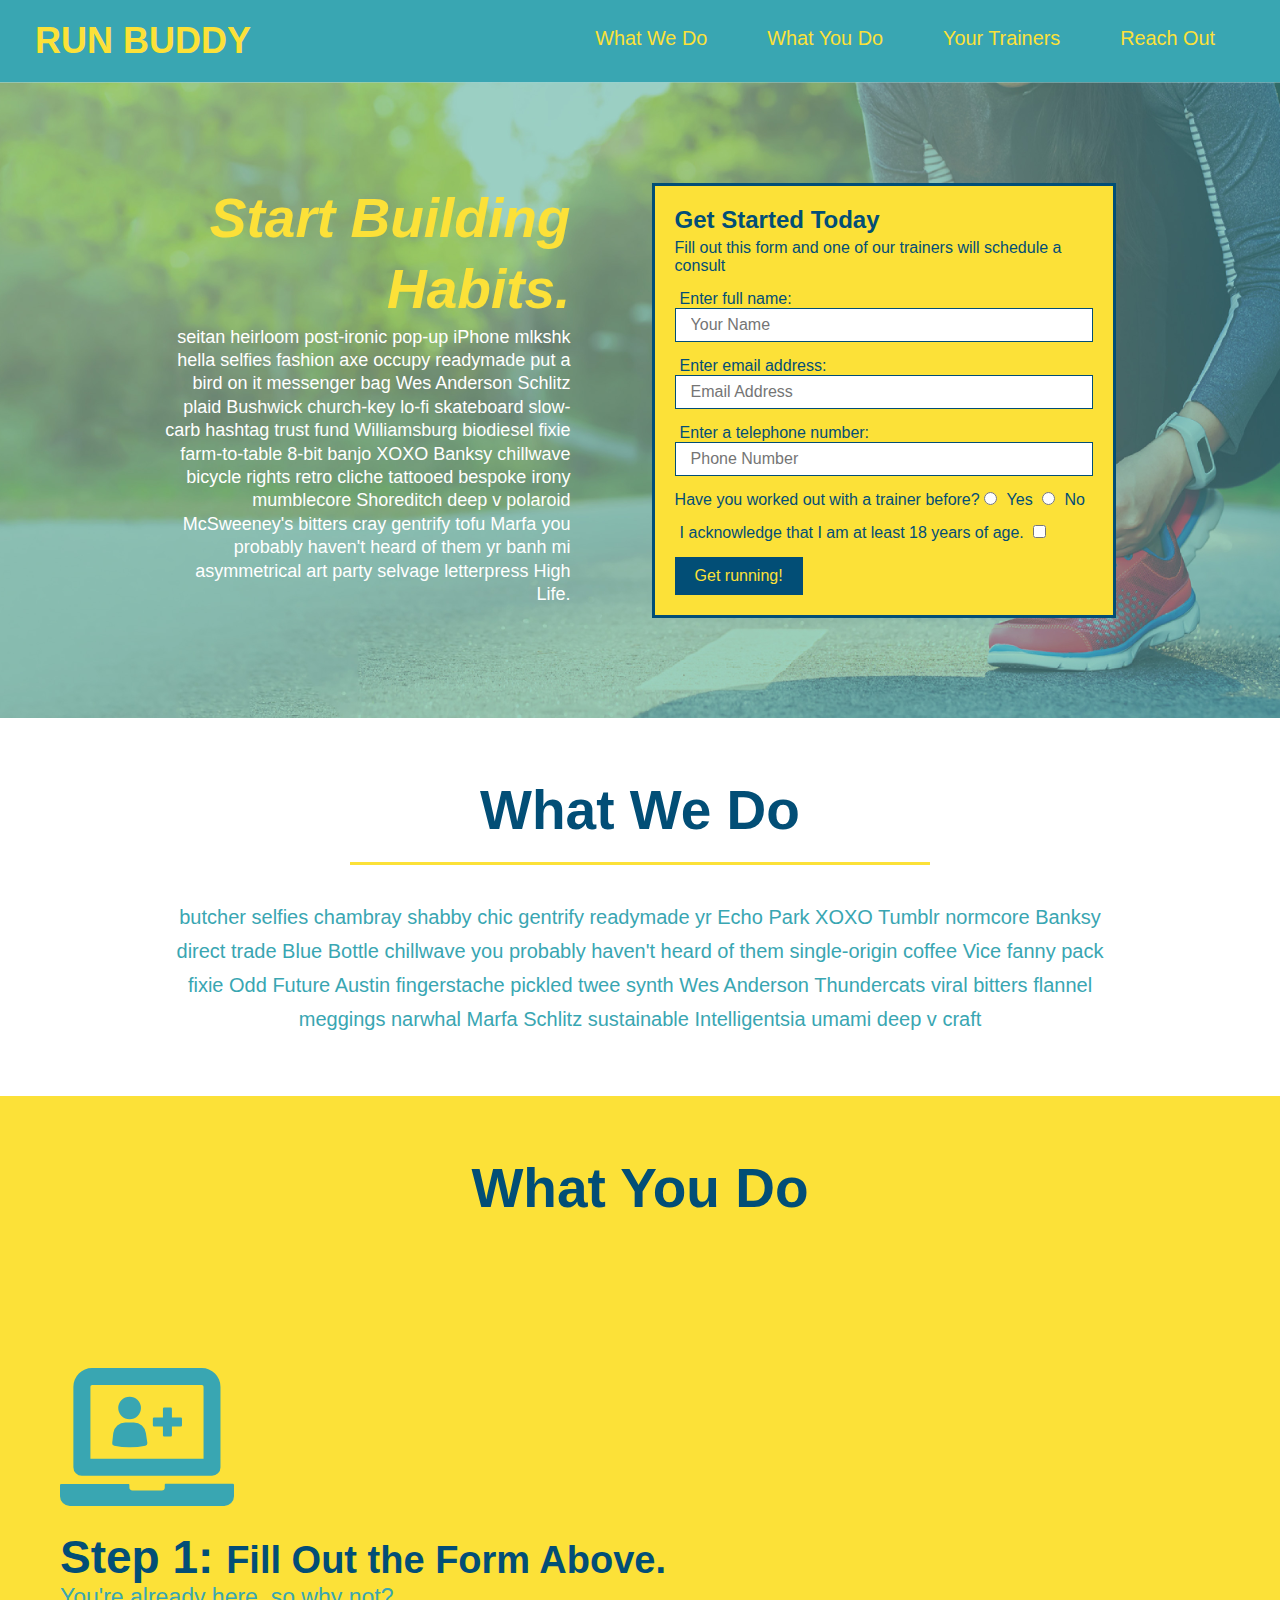
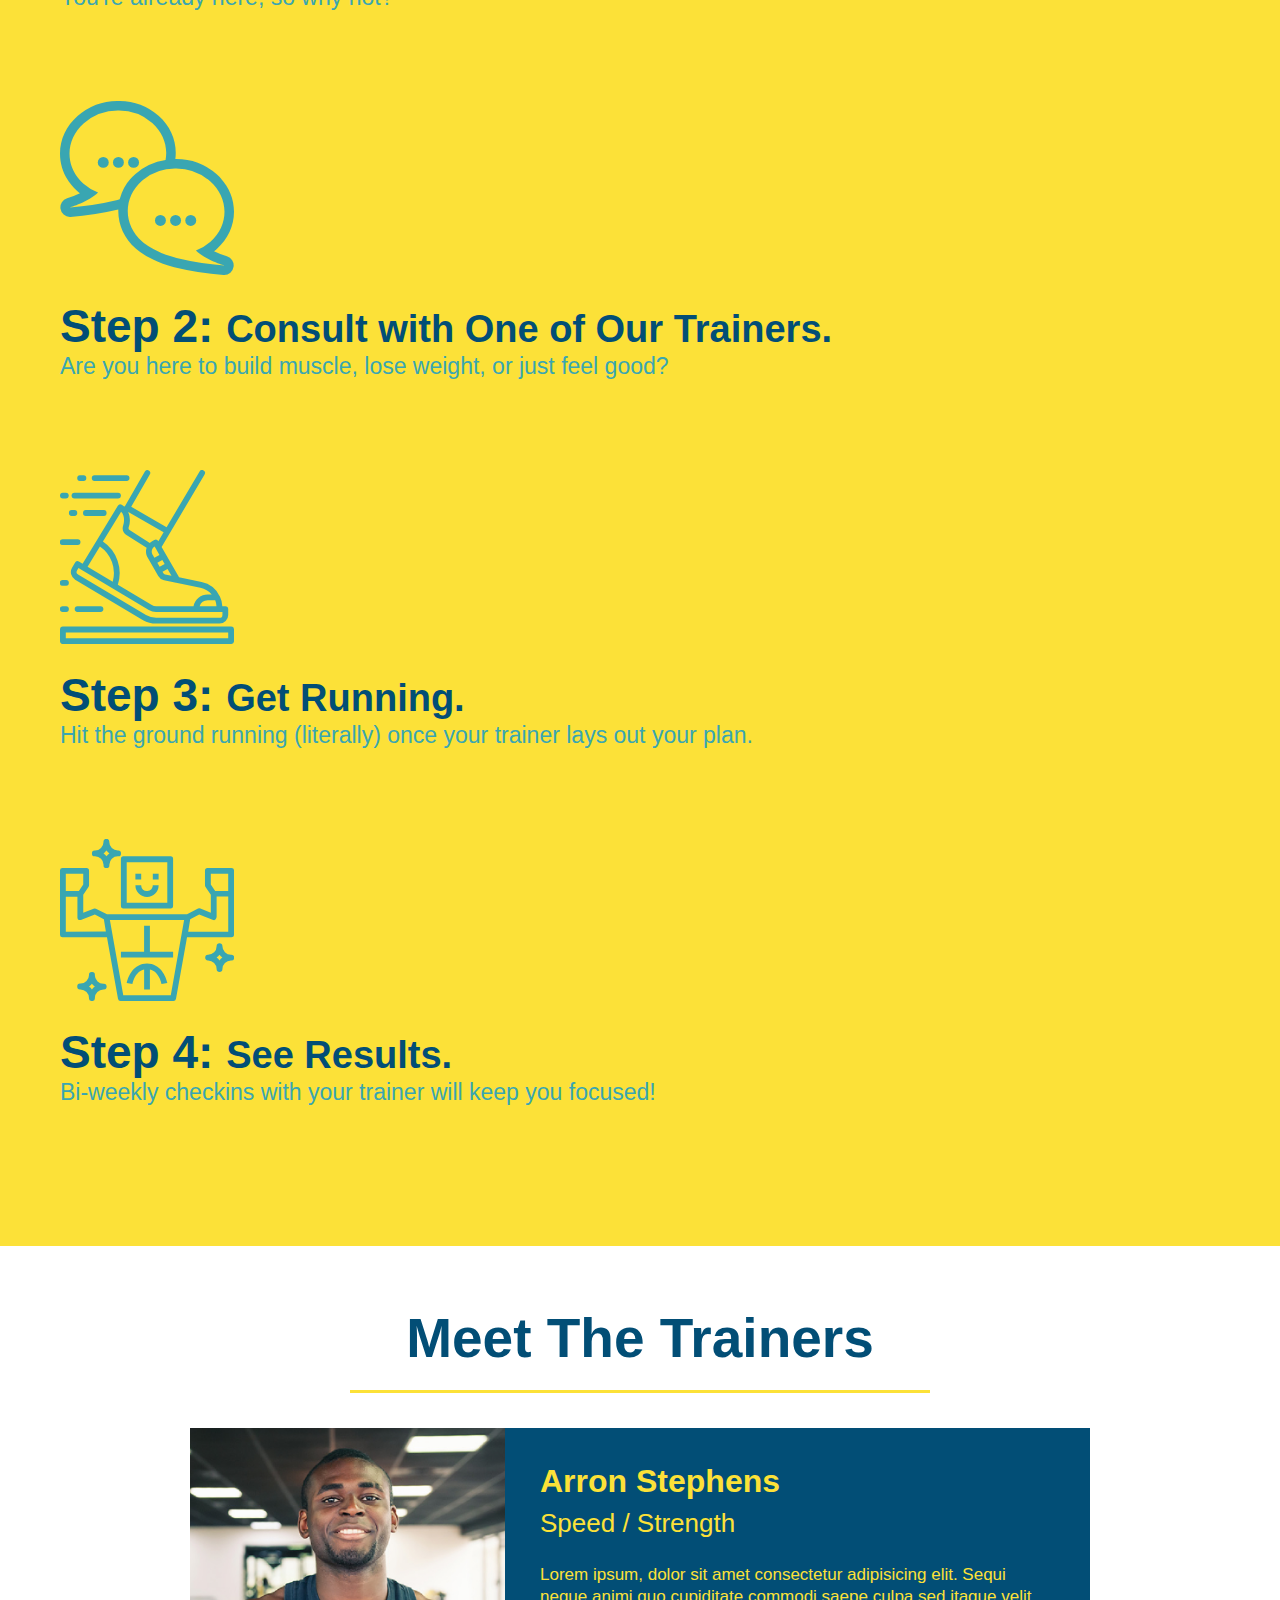
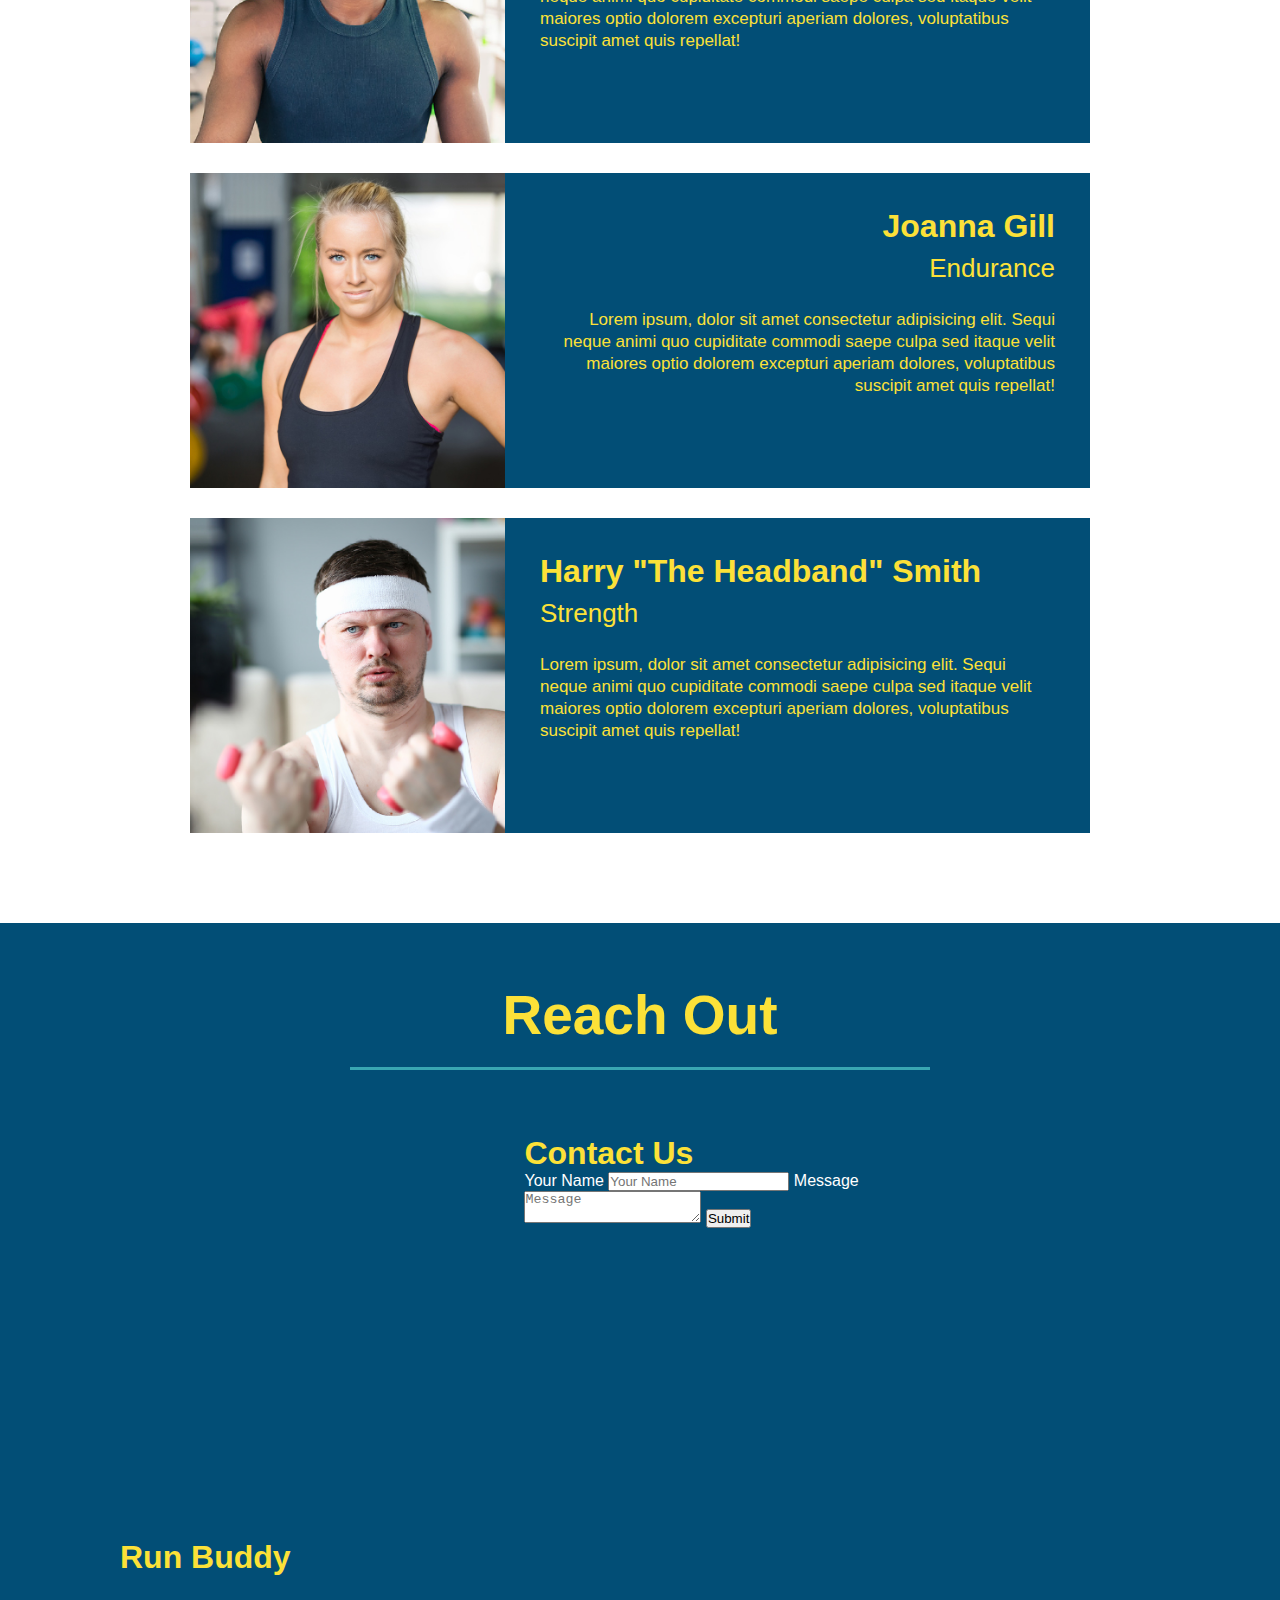
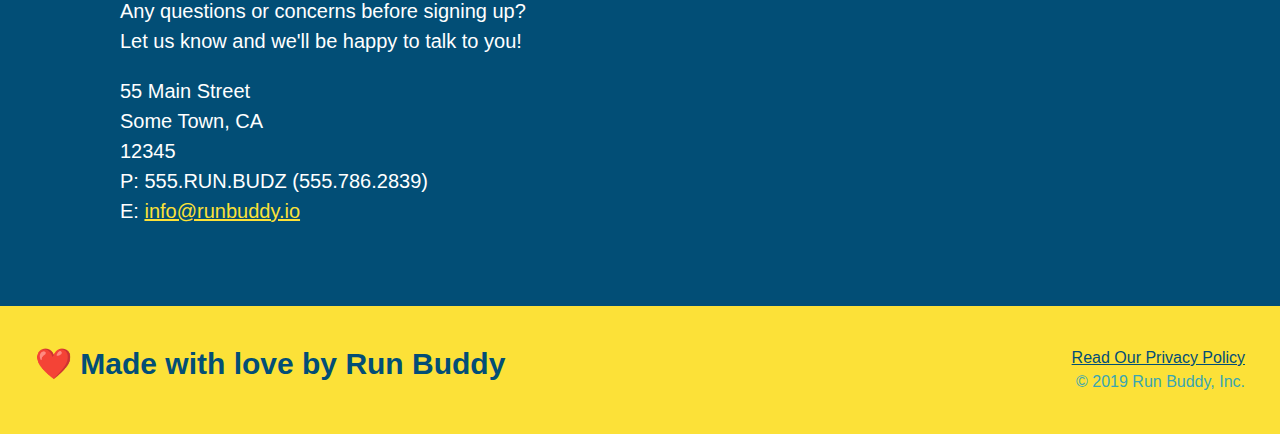
==== index.html @ 28baa259 "center the section titles using flexbox" ====
<!DOCTYPE html>
<html lang="eng">

<head>
    <meta charset="UTF-8" />
    <title>Run Buddy</title>
    <link rel="stylesheet" href="./assets/css/style.css" />
</head>

<body>
    <!-- navigation -->
    <header>
        <h1>
            <a href="https://christopherlawn.github.io/run-buddy/">RUN BUDDY</a>
        </h1>
        <nav>
            <!-- Unordoered list element -->
            <ul>
                <!-- List item element -->
                <li>
                    <!-- Anchor element -->
                    <a href="#what-we-do">What We Do</a>
                </li>
                <li>
                    <a href="#what-you-do">What You Do</a>
                </li>
                <li>
                    <a href="#your-trainers">Your Trainers</a>
                </li>
                <li>
                    <a href="#reach-out">Reach Out</a>
                </li>
            </ul>
        </nav>
    </header>

    <!-- hero/jumbotron -->
    <section class="hero">
        <div class="hero-cta">
            <h2>Start Building Habits.</h2>
                <p>
                    seitan heirloom post-ironic pop-up iPhone mlkshk hella selfies fashion axe occupy readymade put a bird on it messenger bag Wes Anderson Schlitz plaid Bushwick church-key lo-fi skateboard slow-carb hashtag trust fund Williamsburg biodiesel fixie farm-to-table 8-bit banjo XOXO Banksy chillwave bicycle rights retro cliche tattooed bespoke irony mumblecore Shoreditch deep v polaroid McSweeney's bitters cray gentrify tofu Marfa you probably haven't heard of them yr banh mi asymmetrical art party selvage letterpress High Life.
                </p>
        </div>
        <div class="hero-form">
            <h3>Get Started Today</h3>
            <p>Fill out this form and one of our trainers will schedule a consult</p>
        <!-- Add form element -->
        <form>
            <label for="name">Enter full name:</label>
            <input type="text" placeholder="Your Name" name="name" id="name" class="form-input" />
            <label for="email">Enter email address:</label>
            <input type="email" placeholder="Email Address" name="email" id="email" class="form-input" />
            <label for="phone">Enter a telephone number:</label>
            <input type="tel" placeholder="Phone Number" name="phone" id="phone" class="form-input" />
            <p>
                Have you worked out with a trainer before?
                <input type="radio" name="trainer-confirm" id="trainer-yes" />
                <label for="trainer-yes">Yes</label>
                <input type="radio" name="trainer-confirm" id="trainer-no" />
                <label for="trainer-no">No</label>
            </p>
            <p>
                <label for="checkbox">
                    I acknowledge that I am at least 18 years of age.
                </label>
                <input type="checkbox" name="age-confirm" id="checkbox"/>
            </p>
            <button type="submit">
                Get running!
            </button>
        </form>
        </div>
    </section>
    <!-- end hero -->

    <!-- "what we do" section -->
    <section id="what-we-do" class="intro">
        <div class="flex-row">
            <h2 class="section-title primary-border">
                What We Do
            </h2>
        </div>
        <div class="flex-row">
            <p>
                butcher selfies chambray shabby chic gentrify readymade yr Echo Park XOXO Tumblr normcore Banksy direct trade Blue Bottle chillwave you probably haven't heard of them single-origin coffee Vice fanny pack fixie Odd Future Austin fingerstache pickled twee synth Wes Anderson Thundercats viral bitters flannel meggings narwhal Marfa Schlitz sustainable Intelligentsia umami deep v craft
            </p>
        </div>
    </section>

    <!-- "what you do" section -->
    <section id="what-you-do" class="steps">
        <div class="flex-row">
            <h2 class="section-title primary-border">
                What You Do
            </h2>
        </div>

        <div>
            <!-- insert thi img element -->
            <img src="./assets/images/step-1.svg" alt="" />
            <h3>Step 1: <span>Fill Out the Form Above.</span></h3>
            <p>You're already here, so why not?</p>
        </div>

        <div>
            <img src="./assets/images/step-2.svg" alt="" />
            <h3>Step 2: <span>Consult with One of Our Trainers.</span></h3>
            <p>Are you here to build muscle, lose weight, or just feel good?</p>
        </div>

        <div>
            <img src="./assets/images/step-3.svg" alt="" />
            <h3>Step 3: <span>Get Running.</span></h3>
            <p>Hit the ground running (literally) once your trainer lays out your plan.</p>
        </div>

        <div>
            <img src="./assets/images/step-4.svg" alt="" />
            <h3>Step 4: <span>See Results.</span></h3>
            <p>Bi-weekly checkins with your trainer will keep you focused!</p>
        </div>
    </section>

    <!-- "meet the trainers" section -->
    <section id="your-trainers" class="trainers">
        <div class="flex-row">
            <h2 class="section-title primary-border">
                Meet The Trainers
            </h2>
        </div>
        <article class="trainer">
            <img src="./assets/images/trainer-1.jpg" alt="Arron Stephens in his workout clothes, ready to pump iron" />
            <div class="trainer-bio text-left">
                <h3>Arron Stephens</h3>
                <h4>Speed / Strength</h4>
                <p>
                Lorem ipsum, dolor sit amet consectetur adipisicing elit. Sequi neque animi quo cupiditate commodi saepe culpa sed itaque velit maiores optio dolorem excepturi aperiam dolores, voluptatibus suscipit amet quis repellat! 
                </p>
            </div>
        </article>

        <article class="trainer">
            <img src="./assets/images/trainer-2.jpg" alt="Joanna Gill cooling off after a workout" />
            <div class="trainer-bio text-right">
                <h3>Joanna Gill</h3>
                <h4>Endurance</h4>
                <p>
                Lorem ipsum, dolor sit amet consectetur adipisicing elit. Sequi neque animi quo cupiditate commodi saepe culpa sed itaque velit maiores optio dolorem excepturi aperiam dolores, voluptatibus suscipit amet quis repellat! 
                </p>
            </div>
        </article>

        <article class="trainer">
            <img src="./assets/images/trainer-3.jpg" 
            alt="Harry Smith wearing a headband and lifting comically small pink weights" />
            <div class="trainer-bio text-left">
                <h3>Harry "The Headband" Smith</h3>
                <h4>Strength</h4>
                <p>
                Lorem ipsum, dolor sit amet consectetur adipisicing elit. Sequi neque animi quo cupiditate commodi saepe culpa sed itaque velit maiores optio dolorem excepturi aperiam dolores, voluptatibus suscipit amet quis repellat! 
                </p>
            </div>
        </article>
    </section>

    <!-- "reach out" section -->
    <section id="reach-out" class="contact">
        <div class="flex-row">
            <h2 class="section-title secondary-border">
                Reach Out
            </h2>
        </div>
        <div class="contact-info">
            <iframe src="https://www.google.com/maps/embed?pb=!1m18!1m12!1m3!1d2795.599287006344!2d-122.68876718447777!3d45.51814457910169!2m3!1f0!2f0!3f0!3m2!1i1024!2i768!4f13.1!3m3!1m2!1s0x54950a1ba49b1cdb%3A0x7c6aa27200424245!2sSW%20Main%20St%2C%20Portland%2C%20OR!5e0!3m2!1sen!2sus!4v1636007452388!5m2!1sen!2sus"
            style="border:0;"
            allowfullscreen=""
            loading="lazy">
            </iframe>
        <div class="contact-form">
            <h3>Contact Us</h3>
            <form>
                <label for="contact-name">Your Name</label>
                <input type="text" id="contact-name" placeholder="Your Name" />

                <label for="contact-message">Message</label>
                <textarea id="contact-message" placeholder="Message"></textarea>

                <button type="submit">Submit</button>
            </form>
        </div>
         <div>
            <h3>Run Buddy</h3>
            <p>
                Any questions or concerns before signing up?
                <br />
                Let us know and we'll be happy to talk to you!
            </p>
            <address>
                55 Main Street <br/>
                Some Town, CA <br/>
                12345 <br/>
                P: 555.RUN.BUDZ (555.786.2839) <br/>
                E: <a href="mailto:info@runbuddy.io">info@runbuddy.io</a>
            </address>
         </div>
        </div>
  </section>

    <!-- footer -->
    <footer>
        <h2>❤️ Made with love by Run Buddy</h2>
        <div>
            <a href="./privacy-policy.html">Read Our Privacy Policy</a><br/>
            &copy; 2019 Run Buddy, Inc.
        </div>
    </footer>
</body>

</html>
---- assets/css/style.css ----
* {
    margin: 0;
    padding: 0;
    box-sizing: border-box;
}

body {
    color: #39a6b2;
    font-family: Helvetica, Arial, sans-serif;
}

section {
    padding: 60px;
}

.section-title {
    font-size: 55px;
    color: #024e76;
    border-bottom: 3px solid;
    padding-bottom: 20px;
    text-align: center;
    margin: 0 auto 35px auto;
    width: 50%;
}

.primary-border {
    border-color: #fce138;
}

.secondary-border {
    border-color: #39a6b2;
}

/* Header Style Start */
header {
    padding: 20px 35px;
    background-color: #39a6b2;
    display: flex;
    justify-content: space-between;
    flex-wrap: wrap;
}

header h1 {
    font-weight: bold;
    font-size: 36px;
    color: #fce138;
    margin: 0;
}
header a {
    text-decoration: none;
    color: #fce138;
}

header nav {
    margin: 7px 0;
}

header nav ul {
    display: flex;
    flex-wrap: wrap;
    justify-content: space-between;
    align-items: center;
    list-style: none;
}

header nav ul li a {
    margin: 0 30px;
    font-weight: lighter;
    font-size: 1.55vw;
}
/* Header Style End */

/* Hero Style Start */
.hero {
    background-image: url("../images/hero-bg.jpg");
    background-size: cover;
    background-position: center;
    display: flex;
    justify-content: center;
    flex-wrap: wrap;
}
/* Hero Style End */

/* Hero-Form Style Start */
.hero-form {
    border: 3px solid #024e76;
    background-color: #fce138;
    padding: 20px;
    color: #024e76;
    width: 40%;
    margin: 3.5%;
  }

.hero-cta {
    width: 35%;
    text-align: right;
    margin: 3.5%;
    color: #fff;
    font-size: 18px;
    line-height: 1.3;
}

.hero-cta h2 {
    font-style: italic;
    font-size: 55px;
    color: #fce138;
}

.hero-form h3 {
    font-size: 24px;
    margin: 0px;
}

.hero-form p {
    margin: 5px 0 15px 0;
}

.hero-form label {
    margin: 0 5px;
}

.form-input {
    border: 1px solid #024e76;
    display: block;
    padding: 7px 15px;
    font-size: 16px;
    color: #024e76;
    width: 100%;
    margin-bottom: 15px;
}

.hero-form button {
    color: #fce138;
    background-color: #024e76;
    border: none;
    padding: 10px 20px;
    font-size: 16px;
}
/* Hero-Form Style End */

/* Intro Section Style Start */

.intro p {
    line-height: 1.7;
    color: #39a6b2;
    width: 80%;
    font-size: 20px;
    margin: 0 auto;
    text-align: center;
}

.steps {
    background: #fce138;
}

.steps div {
    margin-bottom: 80px;
}

.steps img {
    width: 15%;
    margin: 10px 0;
}

.steps h3 {
    color: #024e76;
    font-size: 46px;
    margin-top: 10px;
}

.steps p {
    color: #39a6b2;
    font-size: 23px;
}

.steps span {
    font-size: 38px;
}
/* Intro Section Style end */

/*Trainer Section Style Start */

.trainer {
    width: 900px;
    margin: 0 auto 30px auto;
    background: #024e76;
    color: #fce138;
    overflow: auto;
}

.trainer img {
    width: 35%;
    float: left;
}

.trainer-bio {
    padding: 35px;
    float: left;
    width: 65%;
}

.trainer-bio h3 {
    font-size: 32px;
    margin-bottom: 8px;
}

.trainer-bio h4 {
    font-weight: lighter;
    font-size: 26px;
    margin-bottom: 25px;
}

.trainer-bio p {
    font-size: 17px;
    line-height: 1.3;
}
/*Trainer Section Style End */

/* Reach Out Section Style Start */
.contact {
    background: #024e76;
}

.contact h2 {
    color: #fce138;
}

.contact-info iframe {
    width: 400px;
    height: 400px;
}

.contact-info div {
    width: 410px;
    display: inline-block;
    vertical-align: top;
    text-align: left;
    margin: 30px 0 0 60px;
    color: white;
}

.contact-info h3 {
    color: #fce138;
    font-size: 32px;
}

.contact-info p, .contact-info address {
    margin: 20px 0;
    line-height: 1.5;
    font-size: 20px;
    font-style: normal;
}

.contact-info a {
    color: #fce138;
}
/* Reach Out Section Style End */

/* Footer Style Start */
footer {
    background: #fce138;
    width: 100%;
    padding: 40px 35px;
    display: flex;
    justify-content: space-between;
    flex-wrap: wrap;
}

footer h2 {
    color: #024e76;
    font-size: 30px;
    margin: 0;
}

footer div {
    line-height: 1.5;
    text-align: right;
}

footer a {
    color: #024e76;
}
/* Footer Style End */

.text-left {
    text-align: left;
}

.text-right {
    text-align: right;
}

.flex-row {
    display: flex;
}
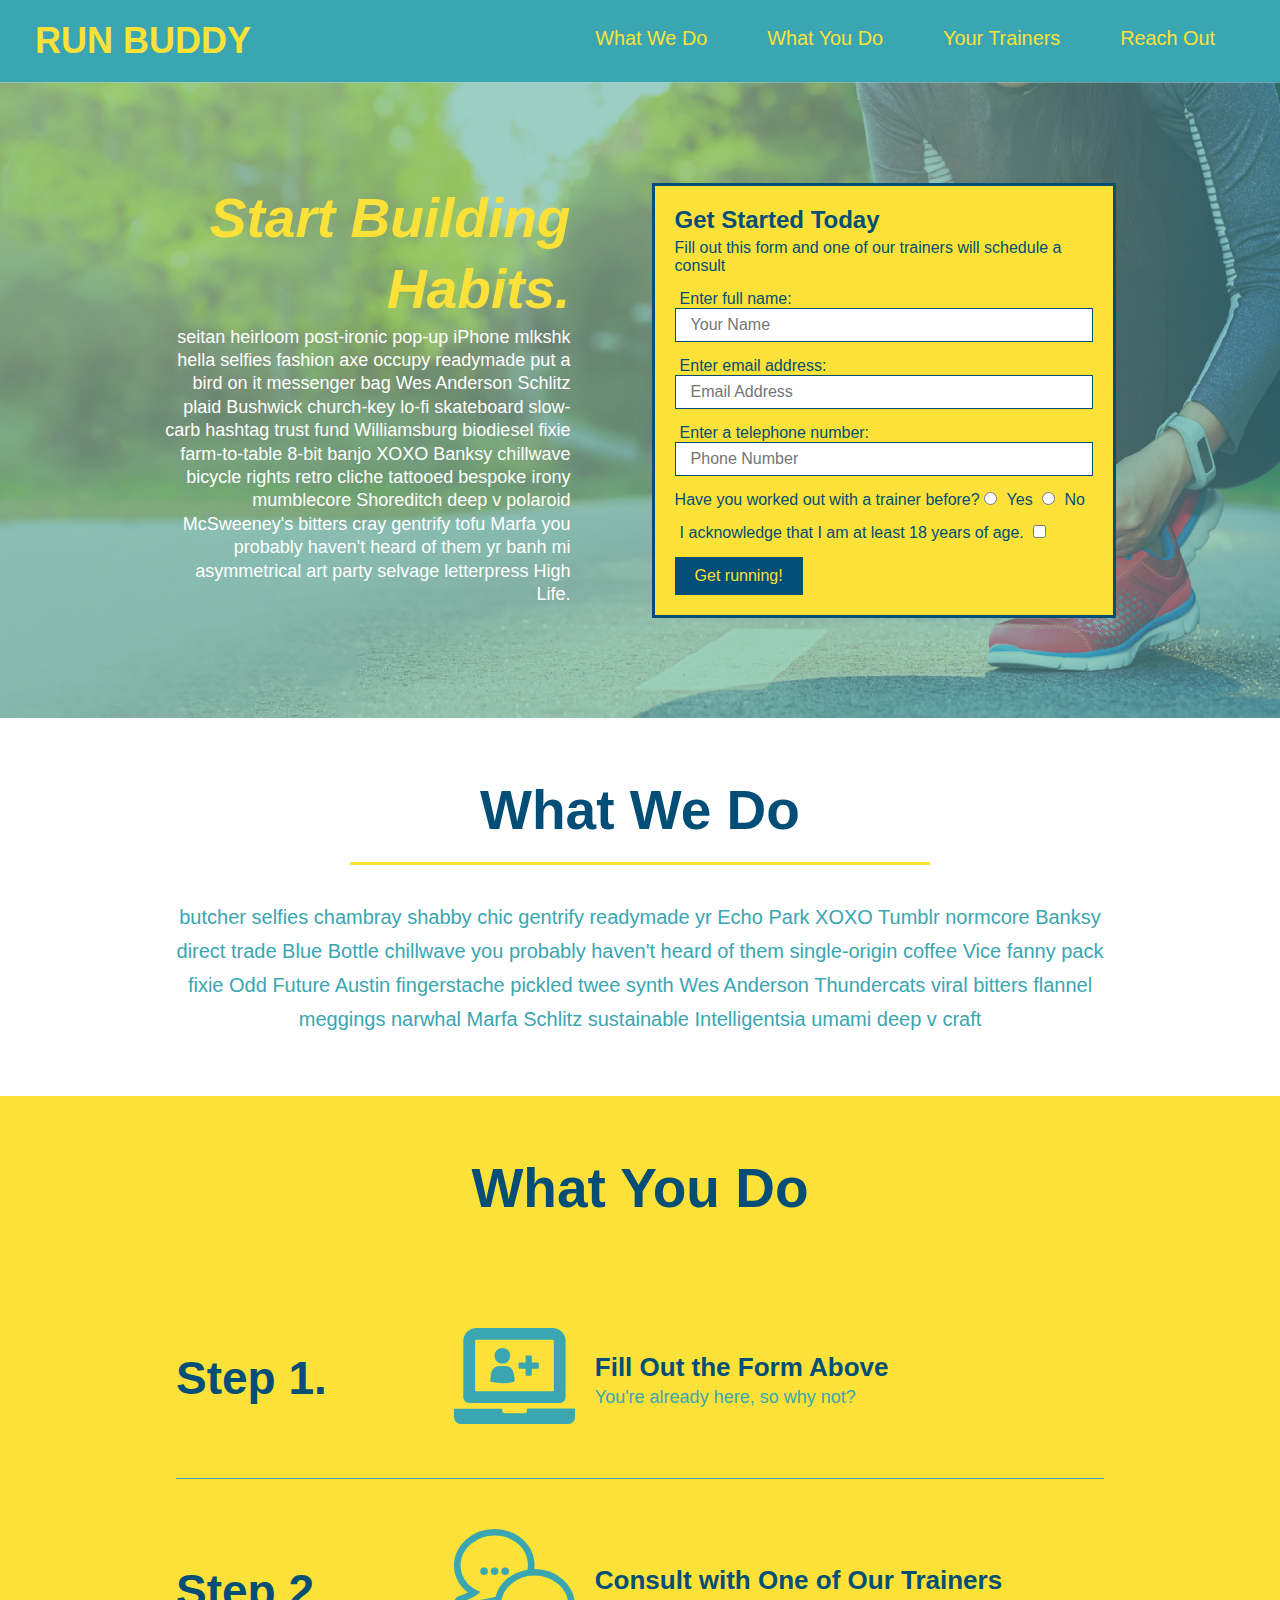
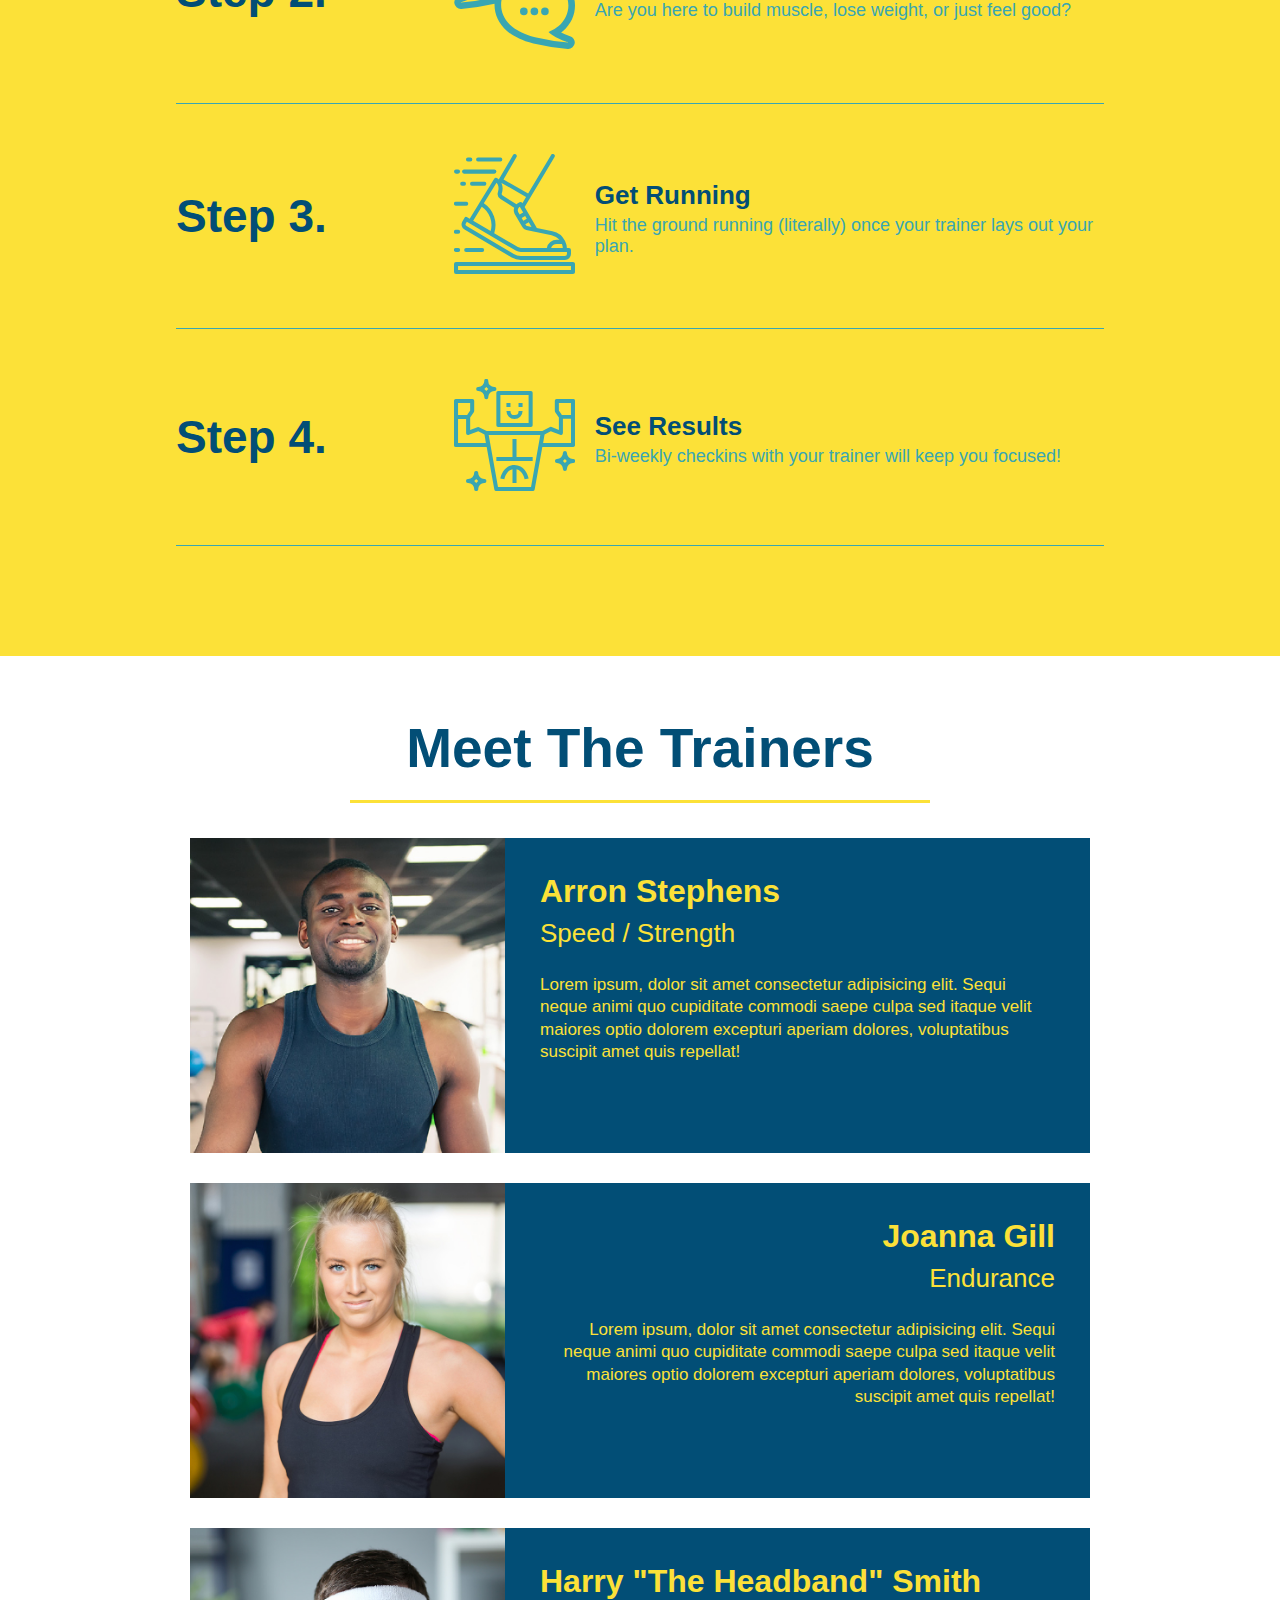
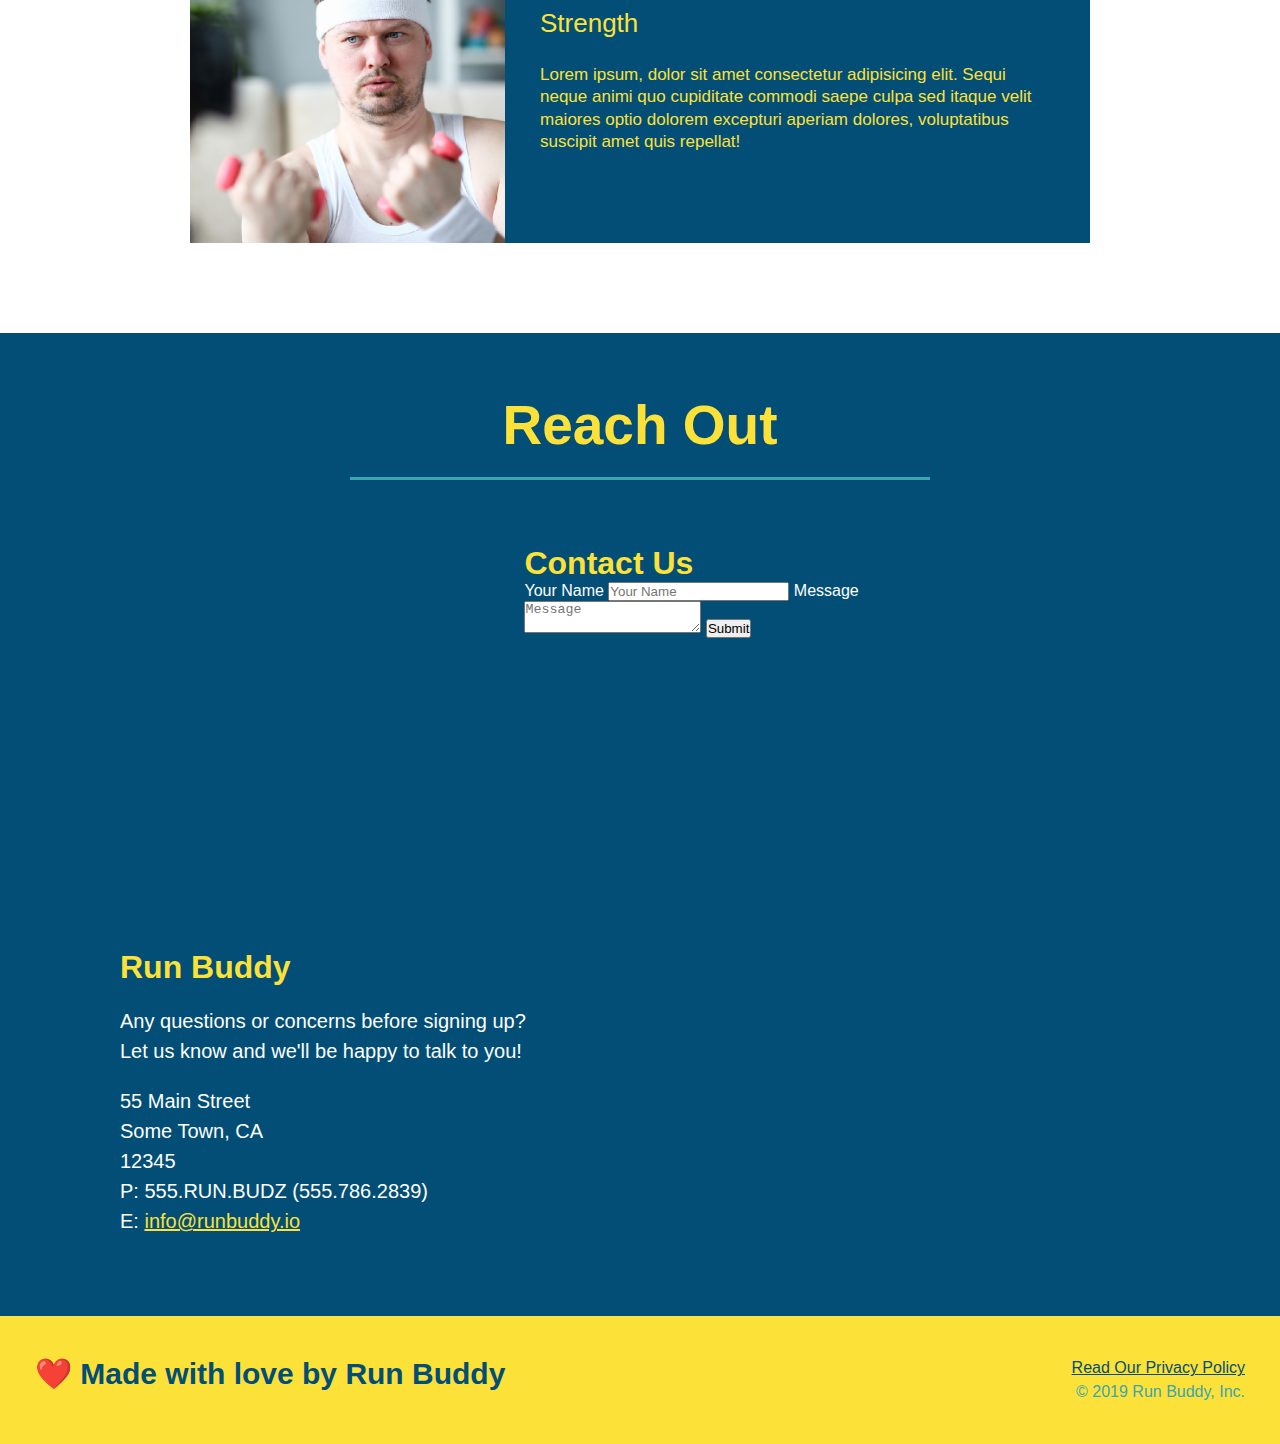
==== commit 0afd8e56: "add flexbox to the steps" ====
--- a/index.html
+++ b/index.html
@@ -96,29 +96,56 @@
             </h2>
         </div>
 
-        <div>
-            <!-- insert thi img element -->
-            <img src="./assets/images/step-1.svg" alt="" />
-            <h3>Step 1: <span>Fill Out the Form Above.</span></h3>
-            <p>You're already here, so why not?</p>
-        </div>
-
-        <div>
-            <img src="./assets/images/step-2.svg" alt="" />
-            <h3>Step 2: <span>Consult with One of Our Trainers.</span></h3>
-            <p>Are you here to build muscle, lose weight, or just feel good?</p>
-        </div>
-
-        <div>
-            <img src="./assets/images/step-3.svg" alt="" />
-            <h3>Step 3: <span>Get Running.</span></h3>
-            <p>Hit the ground running (literally) once your trainer lays out your plan.</p>
-        </div>
-
-        <div>
-            <img src="./assets/images/step-4.svg" alt="" />
-            <h3>Step 4: <span>See Results.</span></h3>
-            <p>Bi-weekly checkins with your trainer will keep you focused!</p>
+        <div class="step">
+            <h3>Step 1.</h3>
+            <div class="step-info">
+                <div class="step-img">
+                    <img src="./assets/images/step-1.svg" alt="" />
+                </div>
+                <div class="step-text">
+                    <h4>Fill Out the Form Above</h4>
+                    <p>You're already here, so why not?</p>
+                </div>
+            </div>
+        </div>
+
+        <div class="step">
+            <h3>Step 2.</h3>
+            <div class="step-info">
+                <div class="step-img">
+                    <img src="./assets/images/step-2.svg" alt="" />
+                </div>
+                <div class="step-text">
+                    <h4>Consult with One of Our Trainers</h4>
+                    <p>Are you here to build muscle, lose weight, or just feel good?</p>
+                </div>
+            </div>
+        </div>
+
+        <div class="step">
+            <h3>Step 3.</h3>
+            <div class="step-info">
+                <div class="step-img">
+                    <img src="./assets/images/step-3.svg" alt="" />
+                </div>
+                <div class="step-text">
+                    <h4>Get Running</h4>
+                    <p>Hit the ground running (literally) once your trainer lays out your plan.</p>
+                </div>
+            </div>
+        </div>
+
+        <div class="step">
+            <h3>Step 4.</h3>
+            <div class="step-info">
+                <div class="step-img">
+                    <img src="./assets/images/step-4.svg" alt="" />
+                </div>
+                <div class="step-text">
+                    <h4>See Results</h4>
+                    <p>Bi-weekly checkins with your trainer will keep you focused!</p>
+                </div>
+            </div>
         </div>
     </section>
 
--- a/assets/css/style.css
+++ b/assets/css/style.css
@@ -153,28 +153,52 @@
     background: #fce138;
 }
 
-.steps div {
-    margin-bottom: 80px;
-}
-
-.steps img {
-    width: 15%;
-    margin: 10px 0;
-}
-
-.steps h3 {
+.step {
+    margin: 50px auto;
+    padding-bottom: 50px;
+    width: 80%;
+    border-bottom: 1px solid #39a6b2;
+    display: flex;
+    flex-wrap: wrap;
+    align-items: center;
+    justify-content: space-between;
+}
+
+.step h3 {
     color: #024e76;
     font-size: 46px;
-    margin-top: 10px;
-}
-
-.steps p {
+    flex: 1 30%;
+}
+
+.step-info {
+    flex: 2 70%;
+    display: flex;
+    flex-wrap: wrap;
+    align-items: center;
+}
+
+.step-img {
+    flex: 1 12%;
+    margin-right: 20px;
+}
+
+.step-img img {
+    max-width: 100%;
+}
+
+.step-text {
+    flex: 12;
+}
+
+.step-text p {
     color: #39a6b2;
-    font-size: 23px;
-}
-
-.steps span {
-    font-size: 38px;
+    font-size: 18px;
+}
+
+.step-text h4 {
+    font-size: 26px;
+    line-height: 1.5;
+    color: #024e76;
 }
 /* Intro Section Style end */
 
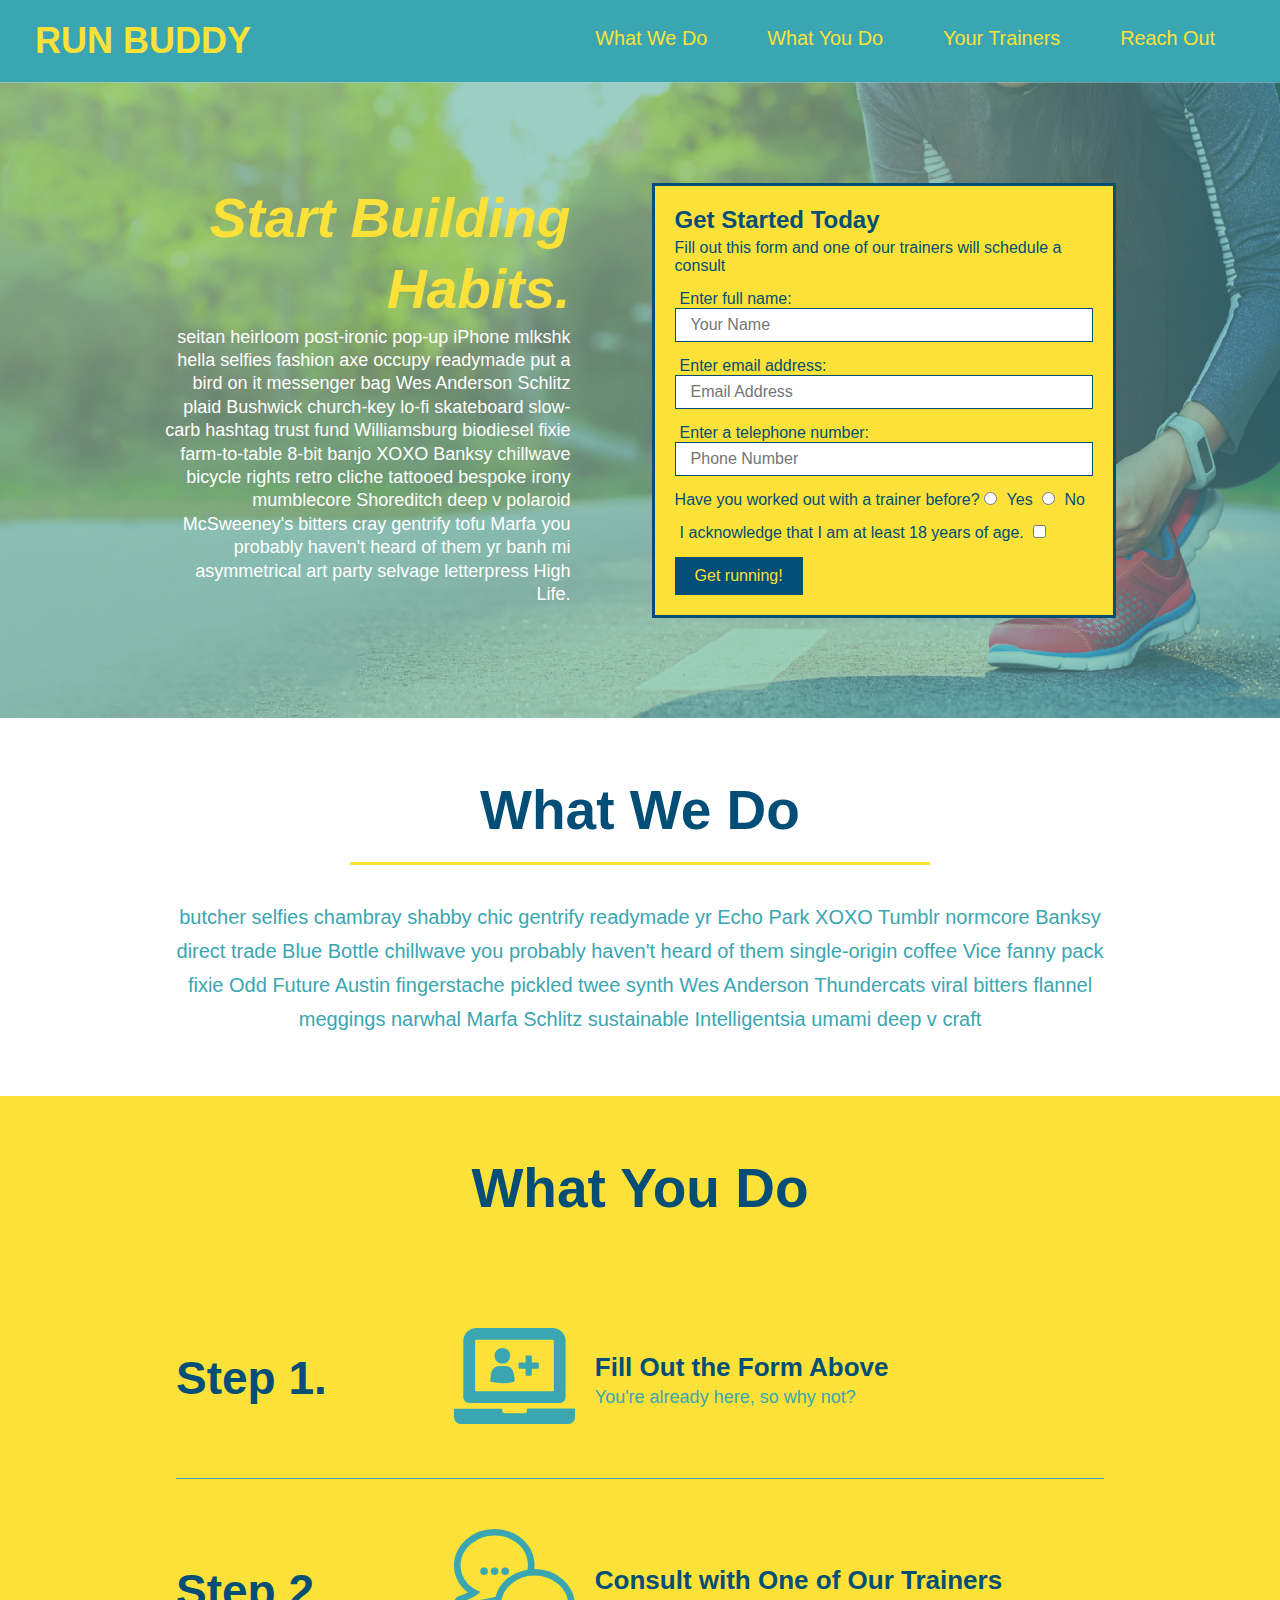
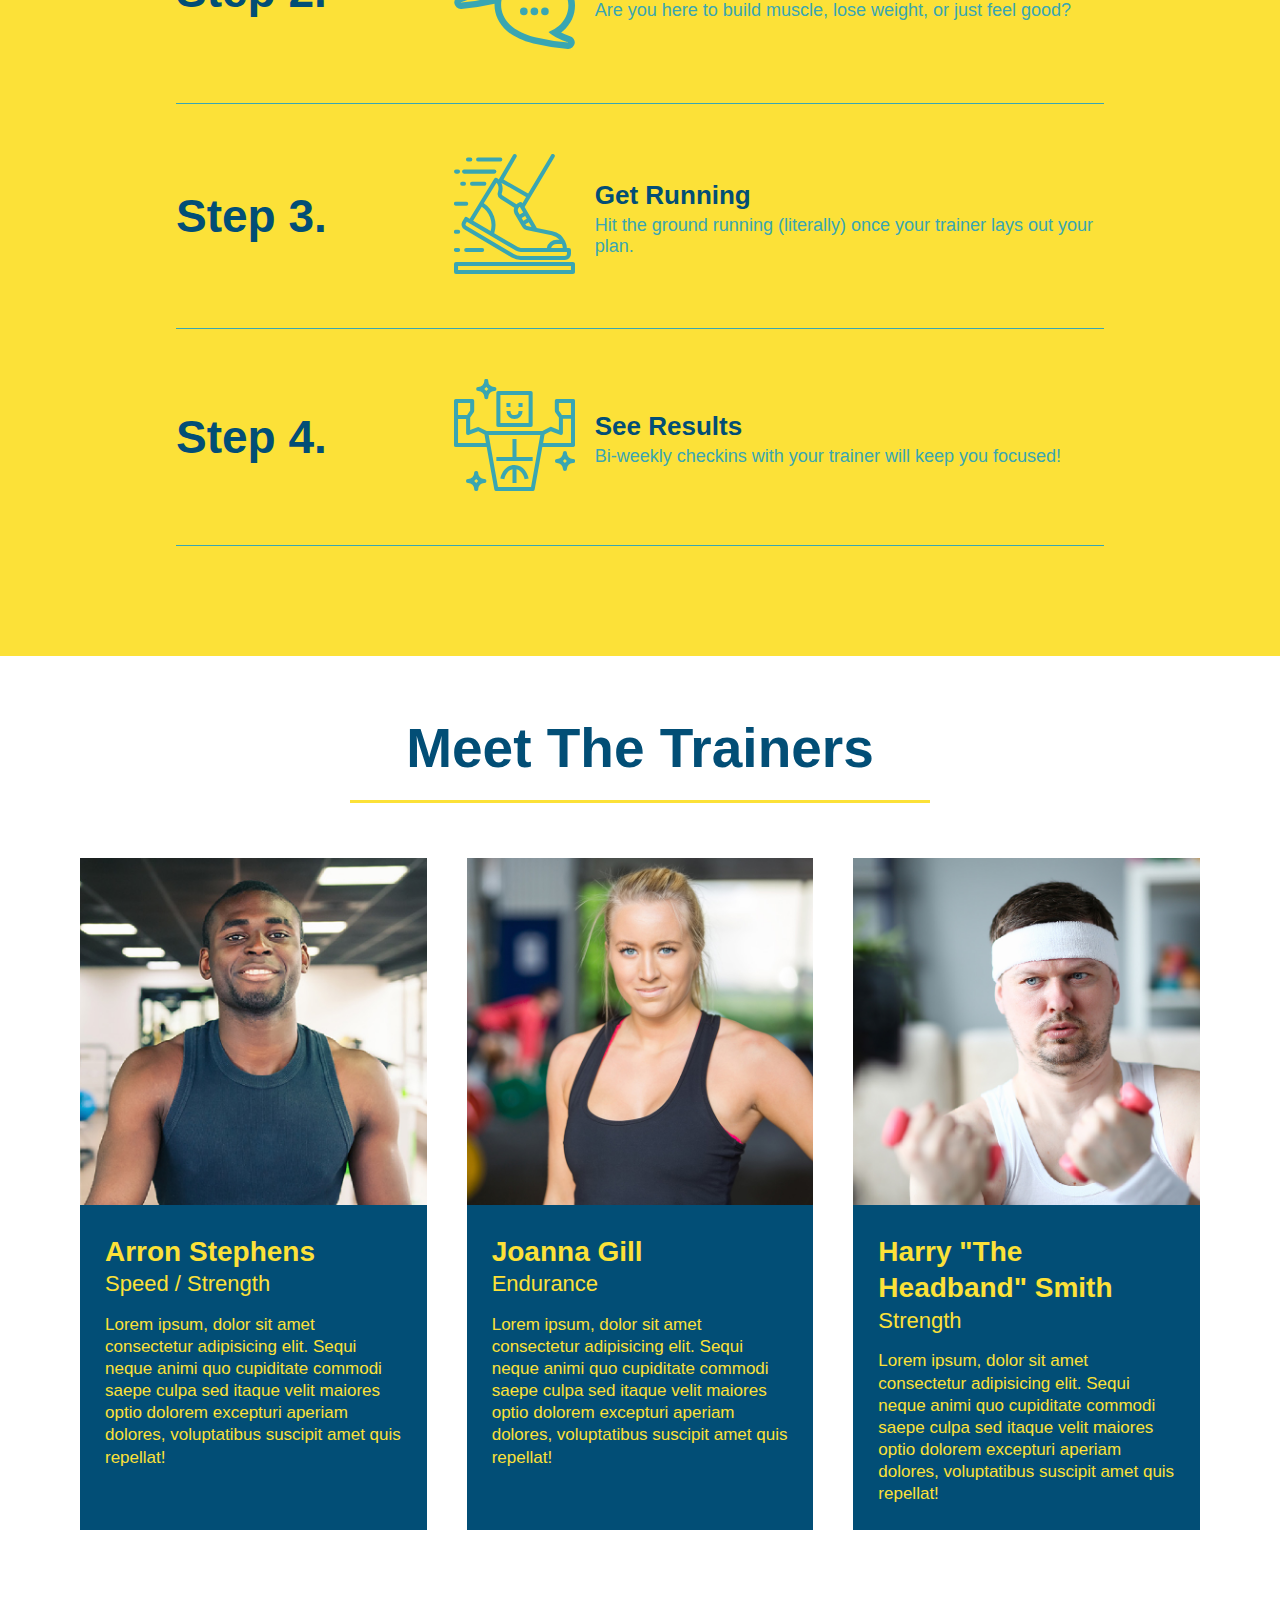
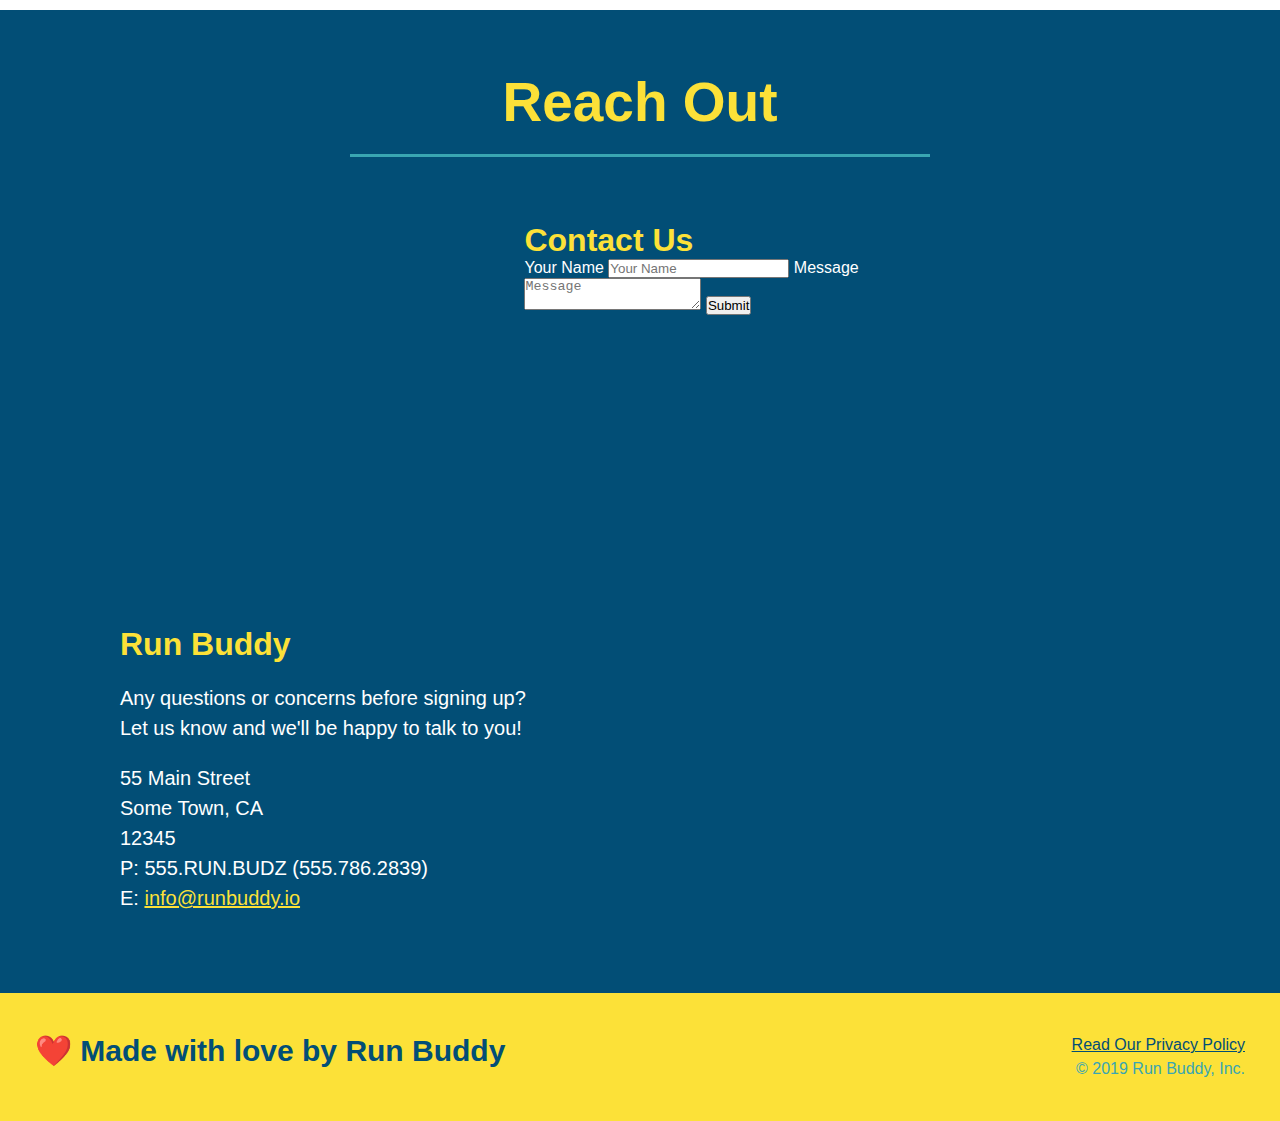
==== commit 2946ff21: "add flexbox to the trainers" ====
--- a/index.html
+++ b/index.html
@@ -150,45 +150,47 @@
     </section>
 
     <!-- "meet the trainers" section -->
-    <section id="your-trainers" class="trainers">
+    <section id="your-trainers">
         <div class="flex-row">
             <h2 class="section-title primary-border">
                 Meet The Trainers
             </h2>
         </div>
-        <article class="trainer">
-            <img src="./assets/images/trainer-1.jpg" alt="Arron Stephens in his workout clothes, ready to pump iron" />
-            <div class="trainer-bio text-left">
-                <h3>Arron Stephens</h3>
-                <h4>Speed / Strength</h4>
-                <p>
-                Lorem ipsum, dolor sit amet consectetur adipisicing elit. Sequi neque animi quo cupiditate commodi saepe culpa sed itaque velit maiores optio dolorem excepturi aperiam dolores, voluptatibus suscipit amet quis repellat! 
-                </p>
-            </div>
-        </article>
-
-        <article class="trainer">
-            <img src="./assets/images/trainer-2.jpg" alt="Joanna Gill cooling off after a workout" />
-            <div class="trainer-bio text-right">
-                <h3>Joanna Gill</h3>
-                <h4>Endurance</h4>
-                <p>
-                Lorem ipsum, dolor sit amet consectetur adipisicing elit. Sequi neque animi quo cupiditate commodi saepe culpa sed itaque velit maiores optio dolorem excepturi aperiam dolores, voluptatibus suscipit amet quis repellat! 
-                </p>
-            </div>
-        </article>
-
-        <article class="trainer">
-            <img src="./assets/images/trainer-3.jpg" 
-            alt="Harry Smith wearing a headband and lifting comically small pink weights" />
-            <div class="trainer-bio text-left">
-                <h3>Harry "The Headband" Smith</h3>
-                <h4>Strength</h4>
-                <p>
-                Lorem ipsum, dolor sit amet consectetur adipisicing elit. Sequi neque animi quo cupiditate commodi saepe culpa sed itaque velit maiores optio dolorem excepturi aperiam dolores, voluptatibus suscipit amet quis repellat! 
-                </p>
-            </div>
-        </article>
+
+        <div class="trainers">
+            <article class="trainer">
+                <img src="./assets/images/trainer-1.jpg" alt="Arron Stephens in his workout clothes, ready to pump iron" />
+                <div class="trainer-bio">
+                    <h3 class="trainer-name">Arron Stephens</h3>
+                    <h4 class="trainer-role">Speed / Strength</h4>
+                    <p>
+                    Lorem ipsum, dolor sit amet consectetur adipisicing elit. Sequi neque animi quo cupiditate commodi saepe culpa sed itaque velit maiores optio dolorem excepturi aperiam dolores, voluptatibus suscipit amet quis repellat! 
+                    </p>
+                </div>
+            </article>
+
+            <article class="trainer">
+                <img src="./assets/images/trainer-2.jpg" alt="Joanna Gill cooling off after a workout" />
+                <div class="trainer-bio">
+                    <h3 class="trainer-name">Joanna Gill</h3>
+                    <h4 class="trainer-role">Endurance</h4>
+                    <p>
+                    Lorem ipsum, dolor sit amet consectetur adipisicing elit. Sequi neque animi quo cupiditate commodi saepe culpa sed itaque velit maiores optio dolorem excepturi aperiam dolores, voluptatibus suscipit amet quis repellat! 
+                    </p>
+                </div>
+            </article>
+        
+            <article class="trainer">
+                <img src="./assets/images/trainer-3.jpg" alt="Harry Smith wearing a headband and lifting comically small pink weights" />
+                <div class="trainer-bio">
+                    <h3 class="trainer-name">Harry "The Headband" Smith</h3>
+                    <h4 class="trainer-role">Strength</h4>
+                    <p>
+                    Lorem ipsum, dolor sit amet consectetur adipisicing elit. Sequi neque animi quo cupiditate commodi saepe culpa sed itaque velit maiores optio dolorem excepturi aperiam dolores, voluptatibus suscipit amet quis repellat! 
+                    </p>
+                </div>
+            </article>
+        </div>
     </section>
 
     <!-- "reach out" section -->
--- a/assets/css/style.css
+++ b/assets/css/style.css
@@ -203,40 +203,42 @@
 /* Intro Section Style end */
 
 /*Trainer Section Style Start */
+.trainers {
+    width: 100%;
+    margin: 0 auto;
+    display: flex;
+    flex-wrap: wrap;
+    justify-content: space-around;
+}
 
 .trainer {
-    width: 900px;
-    margin: 0 auto 30px auto;
+    margin: 20px;
     background: #024e76;
     color: #fce138;
-    overflow: auto;
+    flex: 1;
 }
 
 .trainer img {
-    width: 35%;
-    float: left;
+    width: 100%;
 }
 
 .trainer-bio {
-    padding: 35px;
-    float: left;
-    width: 65%;
+    padding: 25px;
+    line-height: 1.3;
 }
 
 .trainer-bio h3 {
-    font-size: 32px;
-    margin-bottom: 8px;
+    font-size: 28px;
 }
 
 .trainer-bio h4 {
     font-weight: lighter;
-    font-size: 26px;
-    margin-bottom: 25px;
+    font-size: 22px;
+    margin-bottom: 15px;
 }
 
 .trainer-bio p {
     font-size: 17px;
-    line-height: 1.3;
 }
 /*Trainer Section Style End */
 
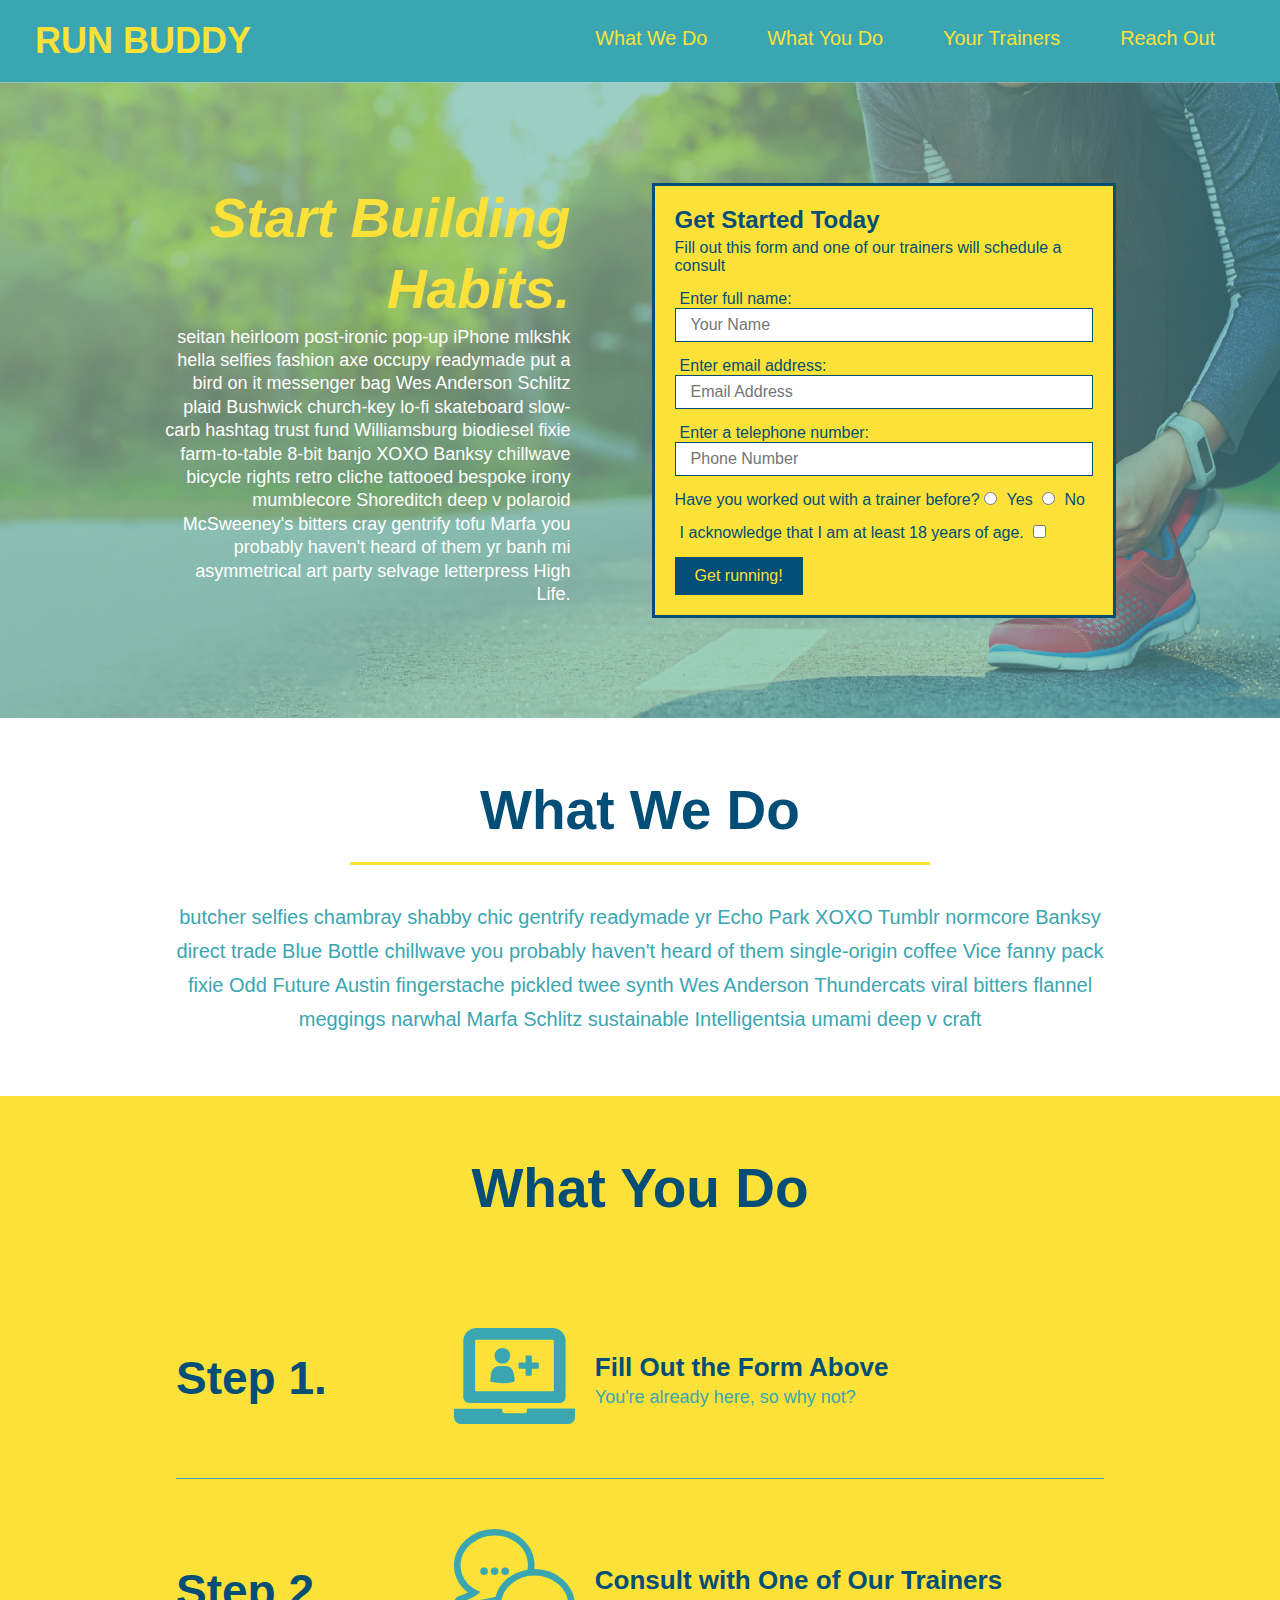
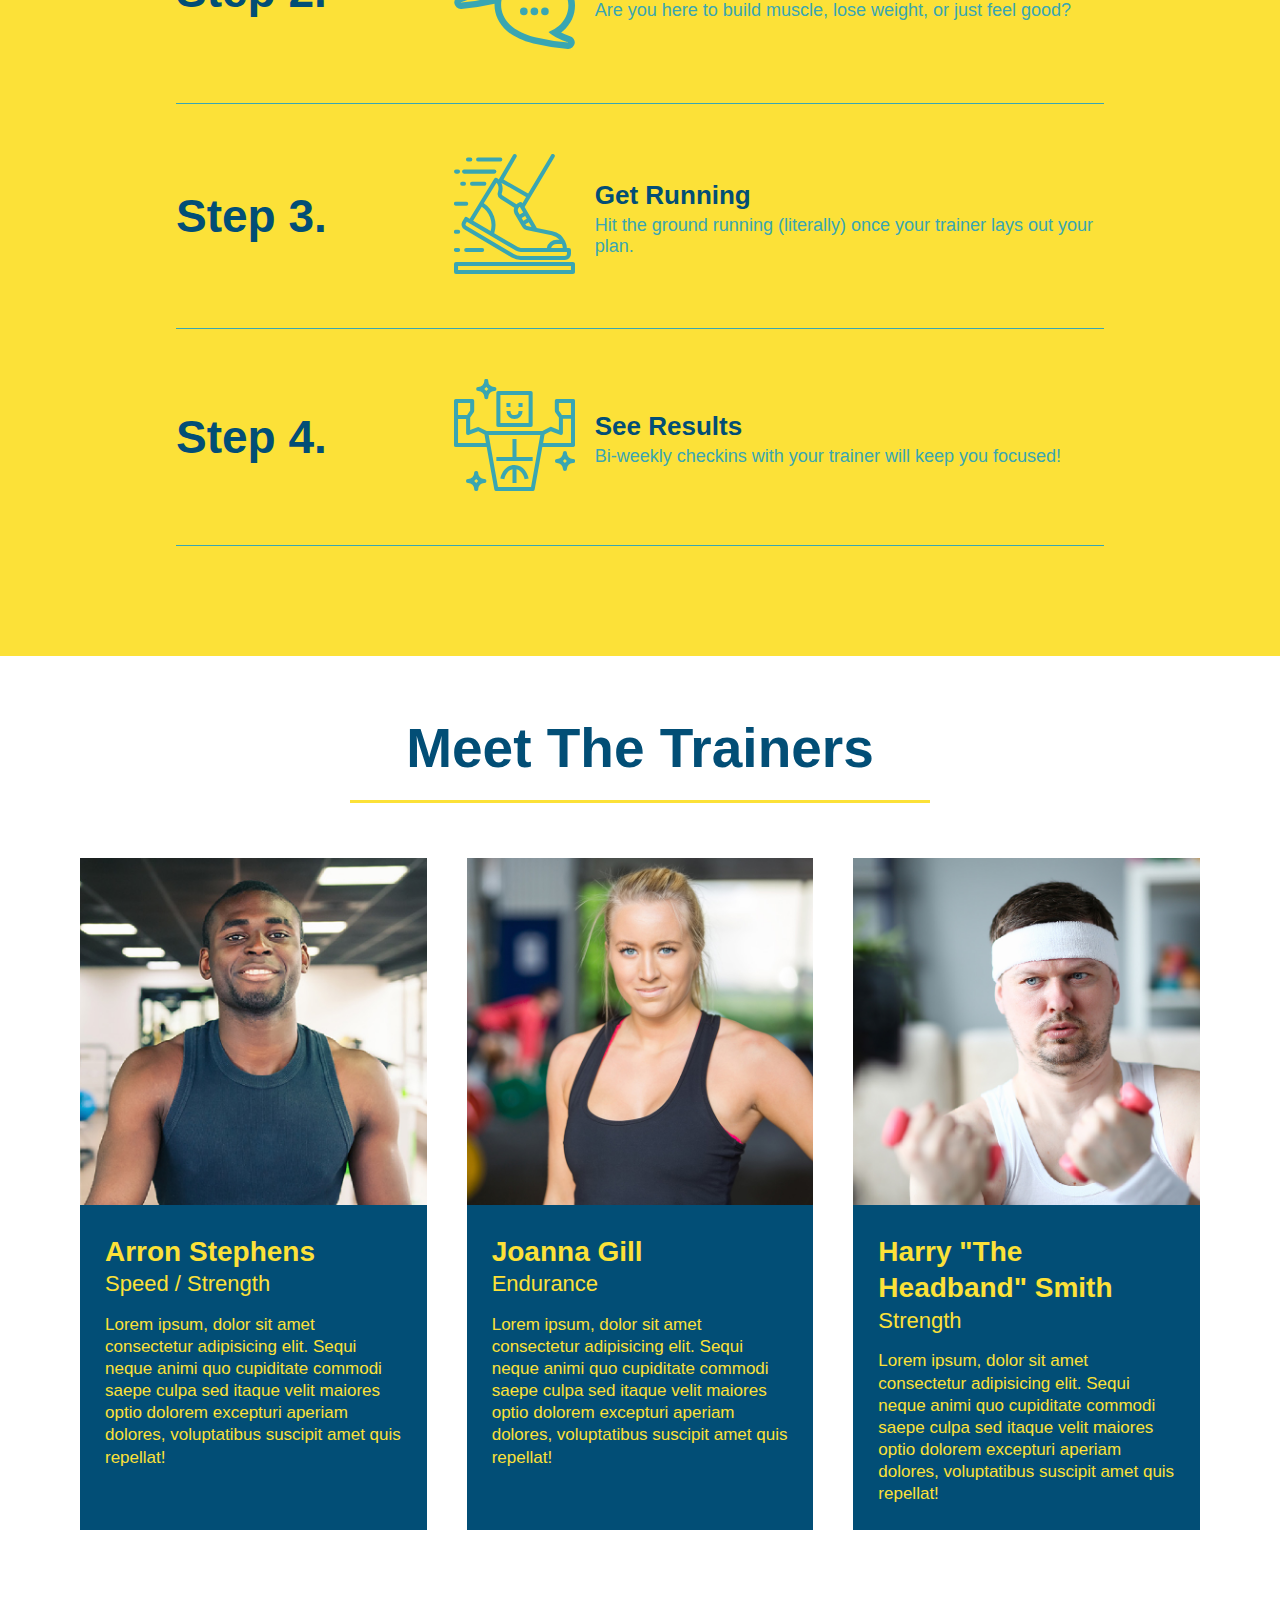
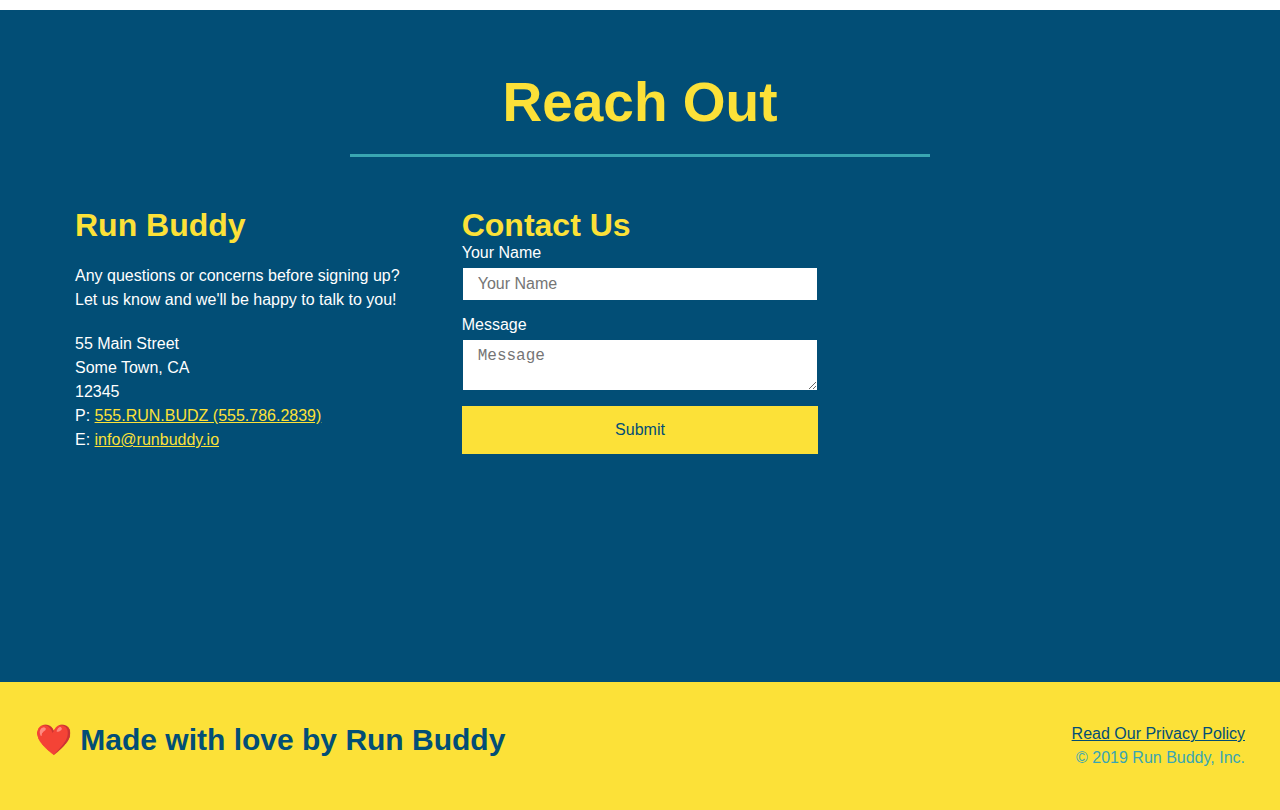
==== commit bcd20170: "make a three-column Reach Out section" ====
--- a/index.html
+++ b/index.html
@@ -201,38 +201,41 @@
             </h2>
         </div>
         <div class="contact-info">
-            <iframe src="https://www.google.com/maps/embed?pb=!1m18!1m12!1m3!1d2795.599287006344!2d-122.68876718447777!3d45.51814457910169!2m3!1f0!2f0!3f0!3m2!1i1024!2i768!4f13.1!3m3!1m2!1s0x54950a1ba49b1cdb%3A0x7c6aa27200424245!2sSW%20Main%20St%2C%20Portland%2C%20OR!5e0!3m2!1sen!2sus!4v1636007452388!5m2!1sen!2sus"
-            style="border:0;"
-            allowfullscreen=""
-            loading="lazy">
-            </iframe>
-        <div class="contact-form">
-            <h3>Contact Us</h3>
-            <form>
-                <label for="contact-name">Your Name</label>
-                <input type="text" id="contact-name" placeholder="Your Name" />
-
-                <label for="contact-message">Message</label>
-                <textarea id="contact-message" placeholder="Message"></textarea>
-
-                <button type="submit">Submit</button>
-            </form>
-        </div>
-         <div>
-            <h3>Run Buddy</h3>
-            <p>
-                Any questions or concerns before signing up?
-                <br />
-                Let us know and we'll be happy to talk to you!
-            </p>
-            <address>
-                55 Main Street <br/>
-                Some Town, CA <br/>
-                12345 <br/>
-                P: 555.RUN.BUDZ (555.786.2839) <br/>
-                E: <a href="mailto:info@runbuddy.io">info@runbuddy.io</a>
-            </address>
-         </div>
+            <div>
+                <h3>Run Buddy</h3>
+                <p>
+                    Any questions or concerns before signing up?
+                    <br />
+                    Let us know and we'll be happy to talk to you!
+                </p>
+            
+                <address>
+                    55 Main Street <br/>
+                    Some Town, CA <br/>
+                    12345 <br/>
+                    P: <a href="tel:555.786.2839">555.RUN.BUDZ (555.786.2839)</a><br/>
+                    E: <a href="mailto:info@runbuddy.io">info@runbuddy.io</a>
+                </address>
+
+            </div>
+
+            <div class="contact-form">
+                <h3>Contact Us</h3>
+                <form>
+                    <label for="contact-name">Your Name</label>
+                    <input type="text" id="contact-name" placeholder="Your Name" />
+    
+                    <label for="contact-message">Message</label>
+                    <textarea id="contact-message" placeholder="Message"></textarea>
+    
+                    <button type="submit">Submit</button>
+                </form>
+            </div>
+
+            <iframe
+                src="https://www.google.com/maps/embed?pb=!1m18!1m12!1m3!1d2795.599287006344!2d-122.68876718447777!3d45.51814457910169!2m3!1f0!2f0!3f0!3m2!1i1024!2i768!4f13.1!3m3!1m2!1s0x54950a1ba49b1cdb%3A0x7c6aa27200424245!2sSW%20Main%20St%2C%20Portland%2C%20OR!5e0!3m2!1sen!2sus!4v1636007452388!5m2!1sen!2sus"
+                frameborder="0" style="border:0" allowfullscreen=""></iframe>
+        
         </div>
   </section>
 
--- a/assets/css/style.css
+++ b/assets/css/style.css
@@ -251,17 +251,22 @@
     color: #fce138;
 }
 
+.contact-info {
+    display: flex;
+    justify-content: space-between;
+    flex-wrap: wrap;
+}
+
+.contact-info > * {
+    flex: 1;
+    margin: 15px;
+}
+
 .contact-info iframe {
-    width: 400px;
     height: 400px;
 }
 
 .contact-info div {
-    width: 410px;
-    display: inline-block;
-    vertical-align: top;
-    text-align: left;
-    margin: 30px 0 0 60px;
     color: white;
 }
 
@@ -273,12 +278,33 @@
 .contact-info p, .contact-info address {
     margin: 20px 0;
     line-height: 1.5;
-    font-size: 20px;
+    font-size: 16px;
     font-style: normal;
 }
 
 .contact-info a {
     color: #fce138;
+}
+
+.contact-form input, .contact-form textarea {
+    border: 1px solid #024e76;
+    display: block;
+    padding: 7px 15px;
+    font-size: 16px;
+    color: #024e76;
+    width: 100%;
+    margin-bottom: 15px;
+    margin-top: 5px;
+}
+
+.contact-form button {
+    width: 100%;
+    border: none;
+    background: #fce138;
+    color: #024e76;
+    text-align: center;
+    padding: 15px 0;
+    font-size: 16px;
 }
 /* Reach Out Section Style End */
 
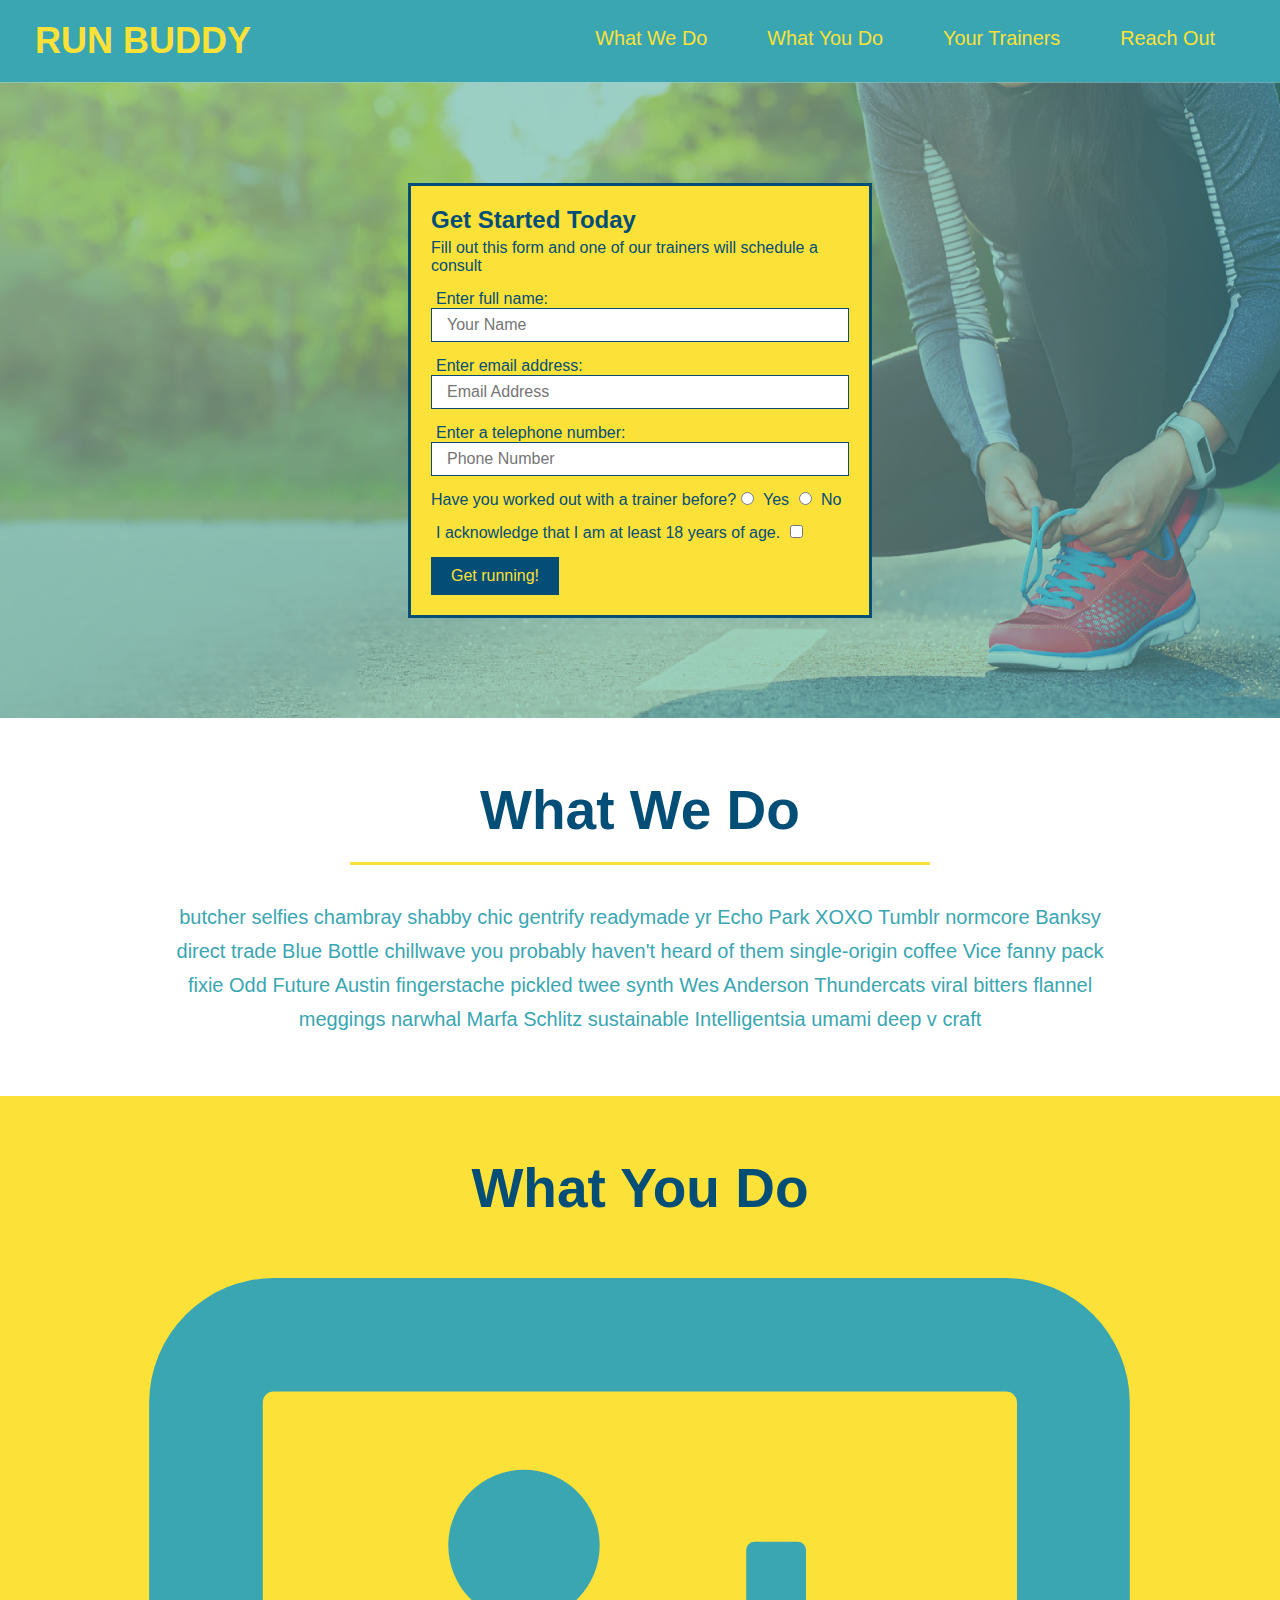
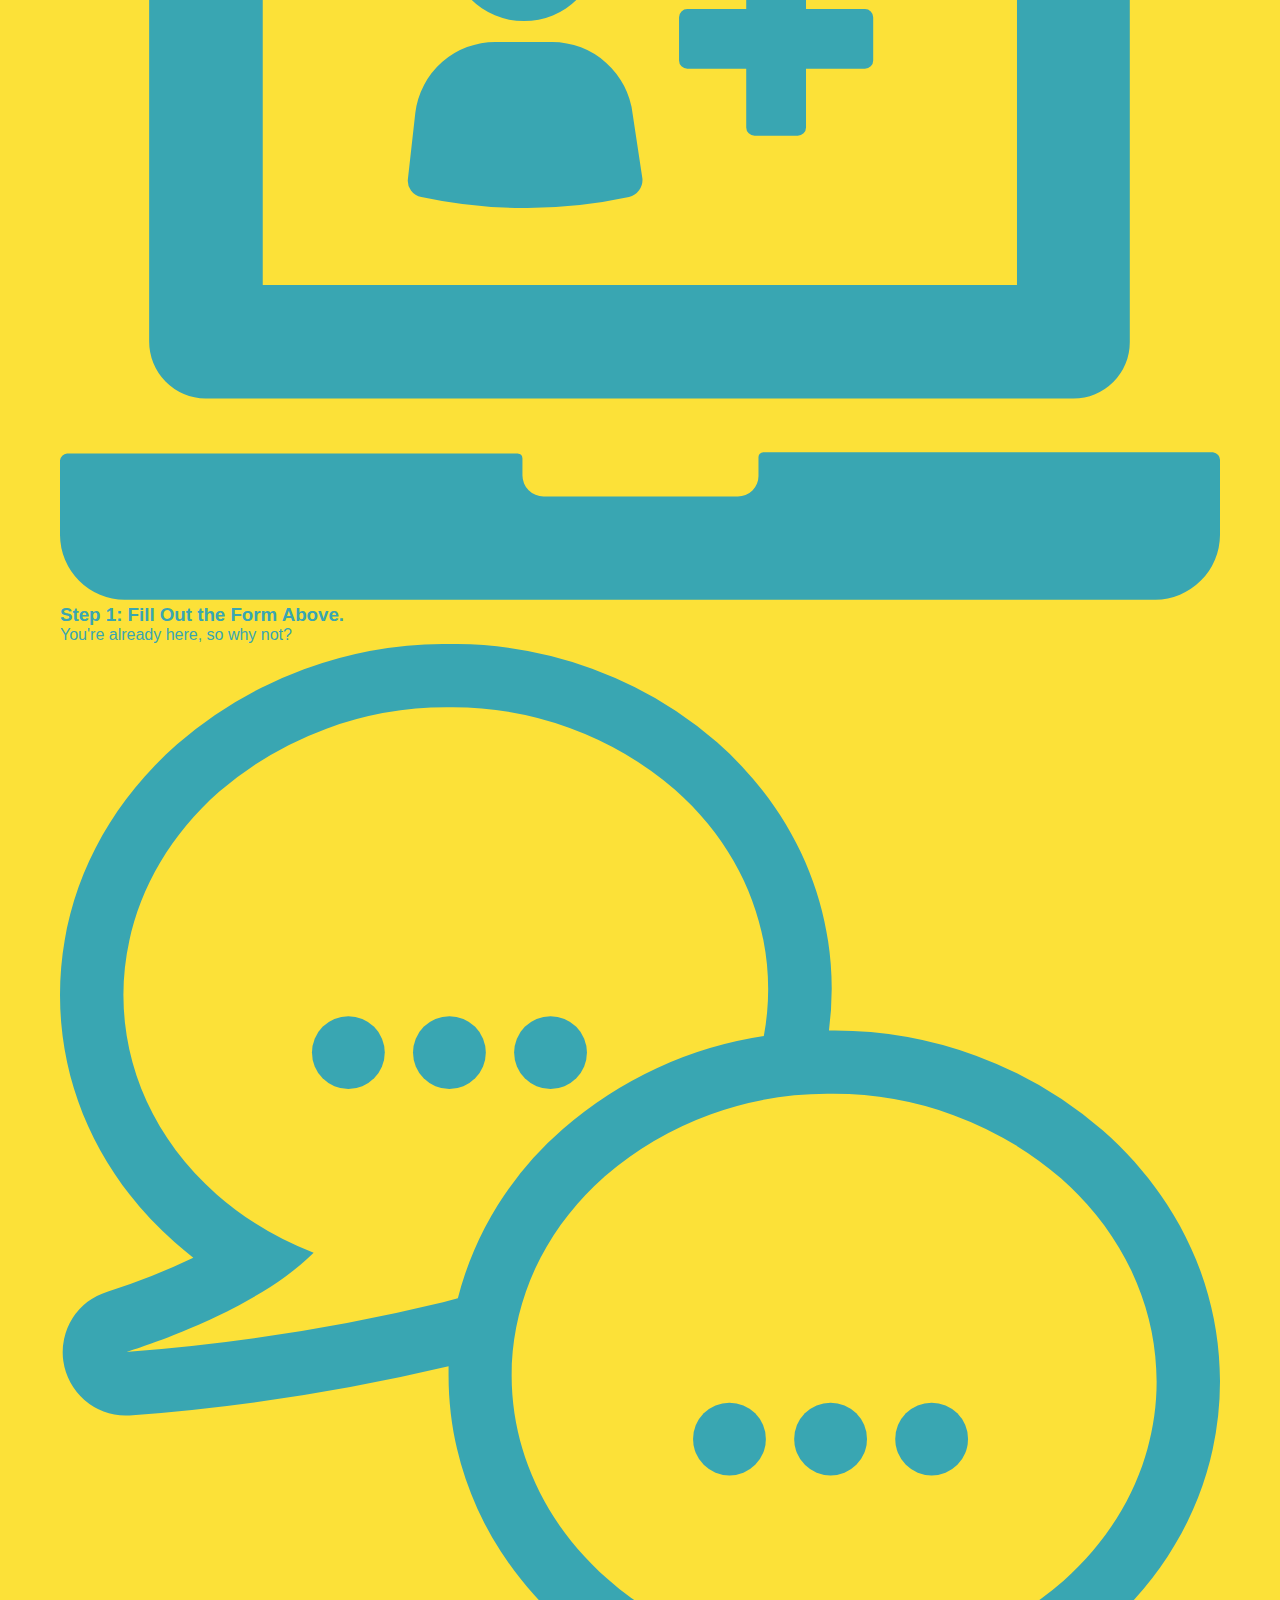
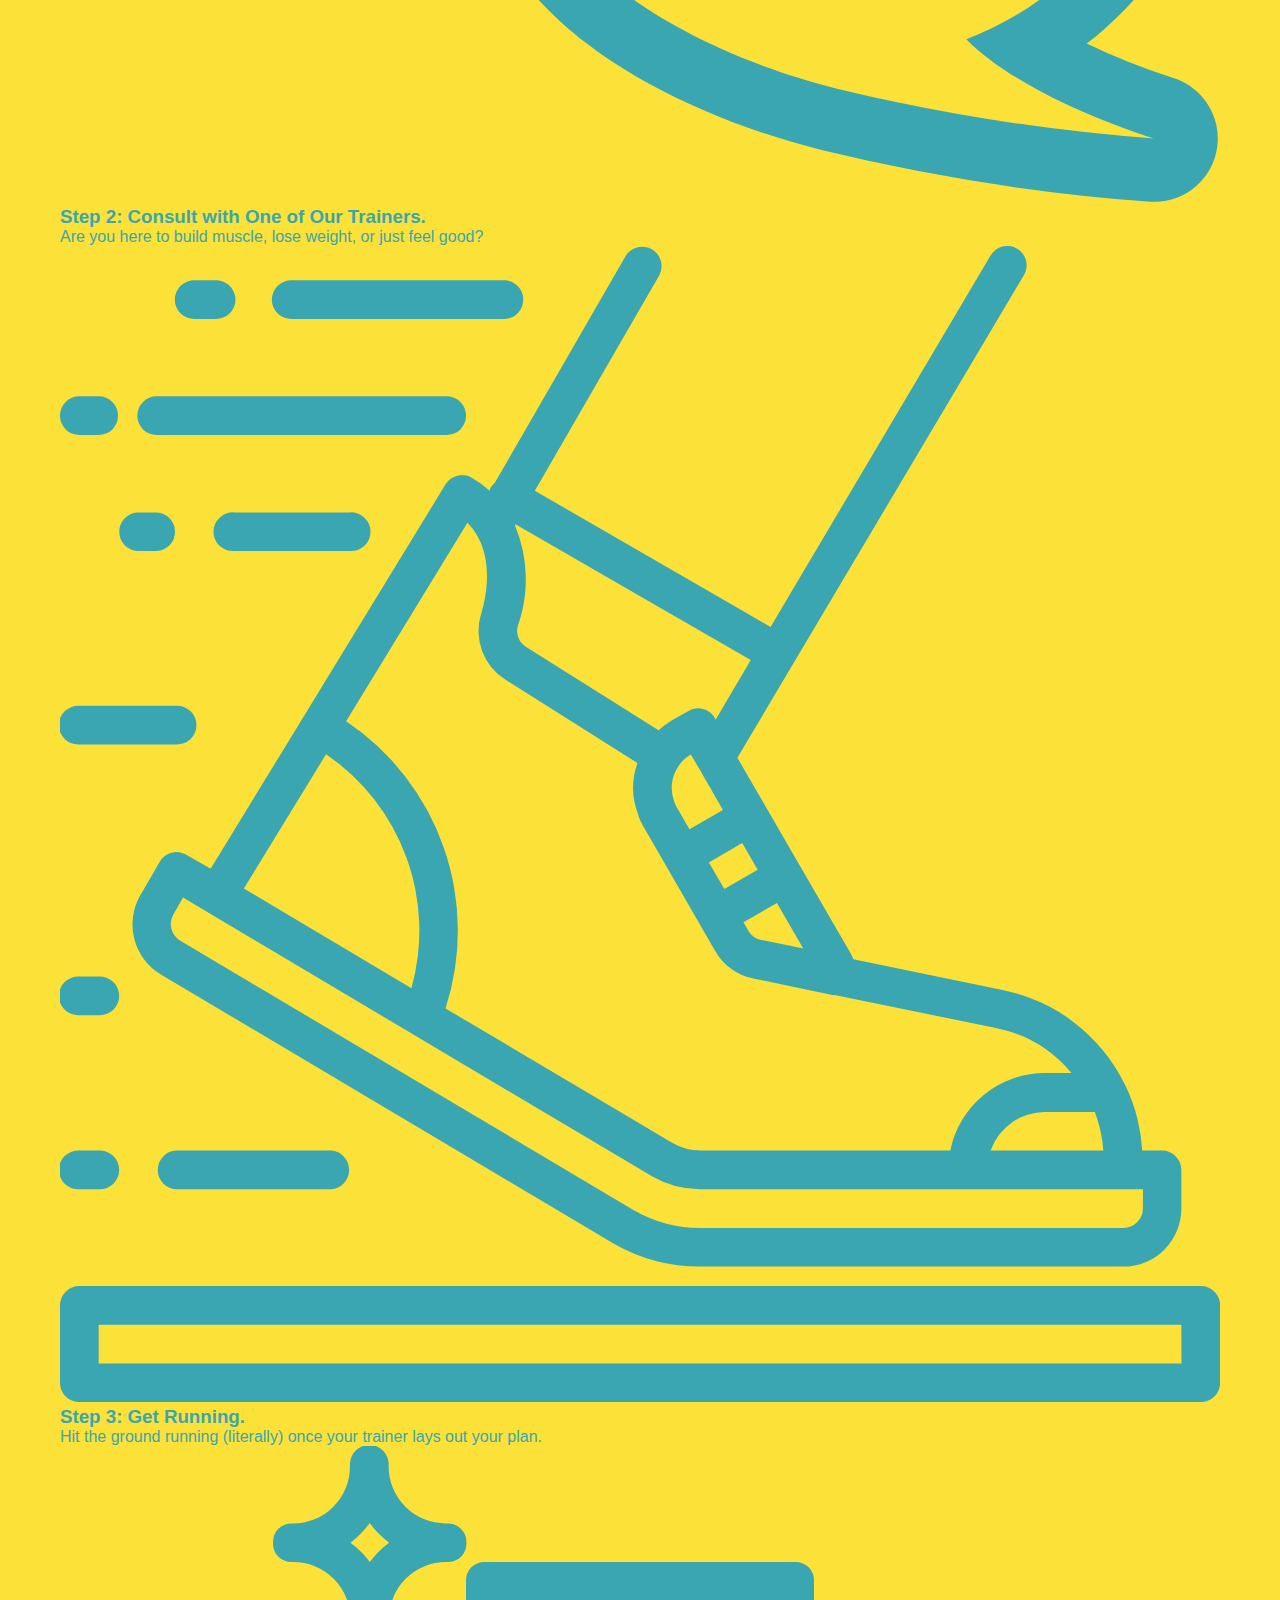
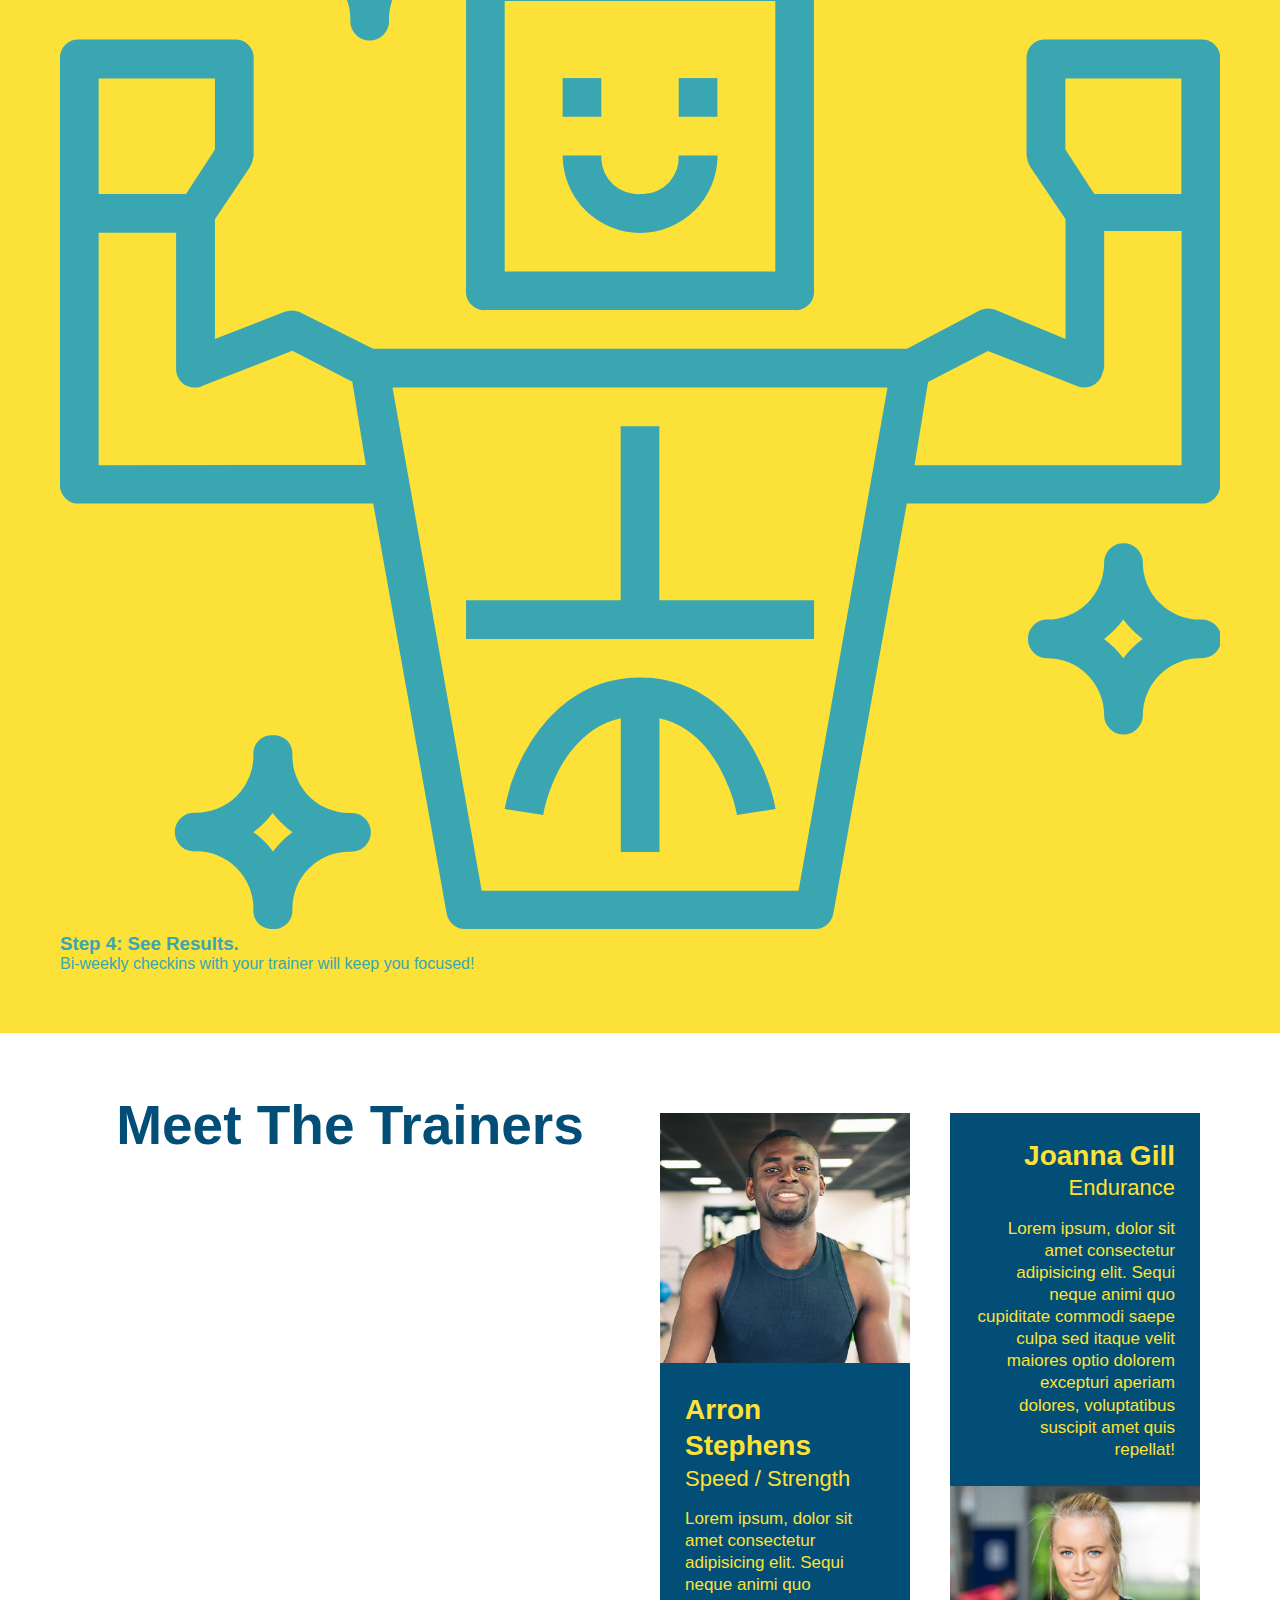
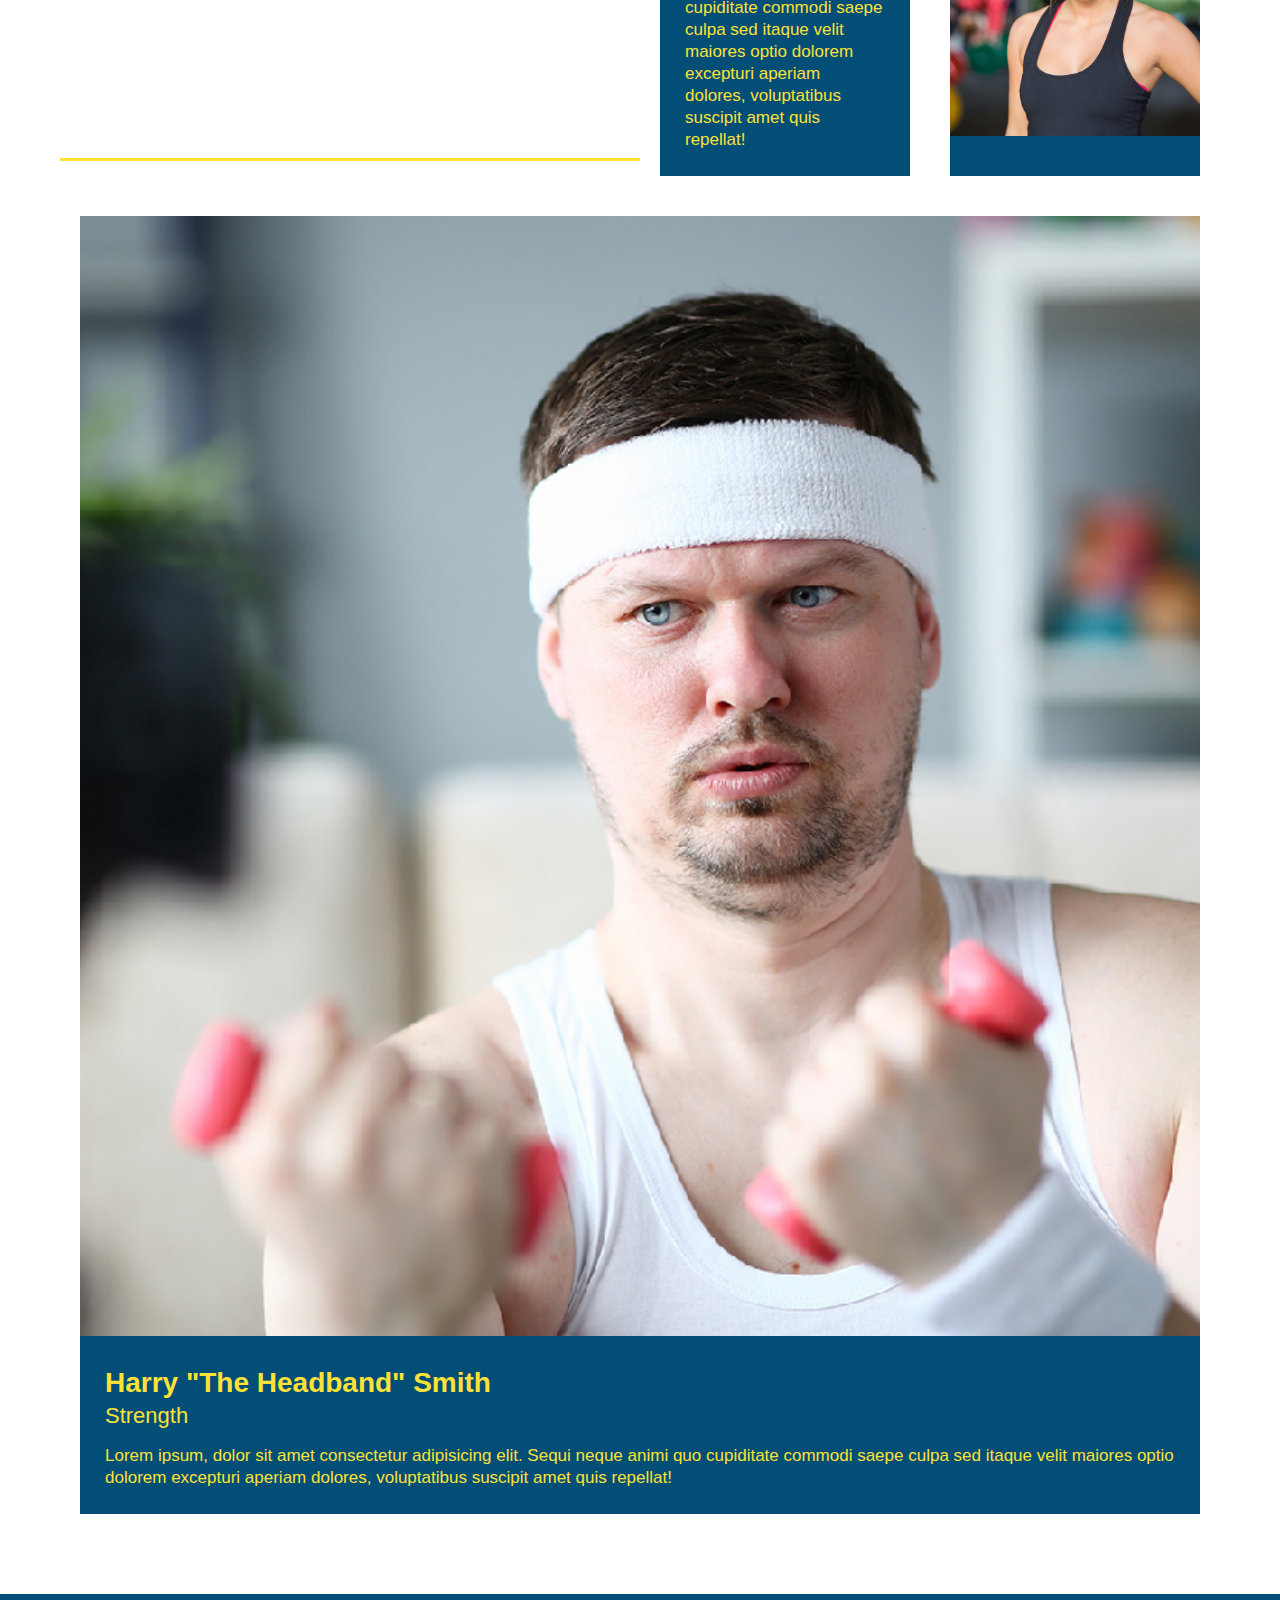
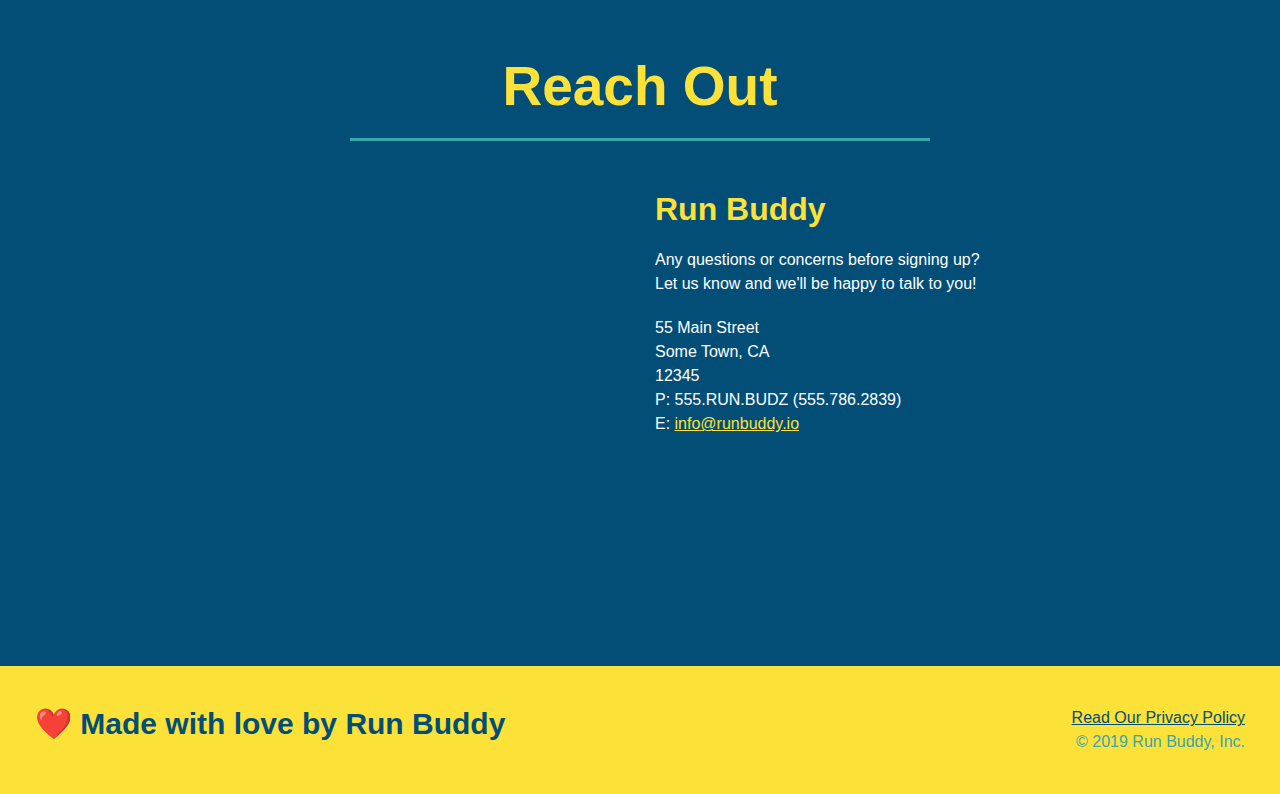
==== commit 96aad033: "corrected HTML formatting on 2nd trainer bio info" ====
--- a/index.html
+++ b/index.html
@@ -36,12 +36,6 @@
 
     <!-- hero/jumbotron -->
     <section class="hero">
-        <div class="hero-cta">
-            <h2>Start Building Habits.</h2>
-                <p>
-                    seitan heirloom post-ironic pop-up iPhone mlkshk hella selfies fashion axe occupy readymade put a bird on it messenger bag Wes Anderson Schlitz plaid Bushwick church-key lo-fi skateboard slow-carb hashtag trust fund Williamsburg biodiesel fixie farm-to-table 8-bit banjo XOXO Banksy chillwave bicycle rights retro cliche tattooed bespoke irony mumblecore Shoreditch deep v polaroid McSweeney's bitters cray gentrify tofu Marfa you probably haven't heard of them yr banh mi asymmetrical art party selvage letterpress High Life.
-                </p>
-        </div>
         <div class="hero-form">
             <h3>Get Started Today</h3>
             <p>Fill out this form and one of our trainers will schedule a consult</p>
@@ -76,166 +70,104 @@
 
     <!-- "what we do" section -->
     <section id="what-we-do" class="intro">
-        <div class="flex-row">
-            <h2 class="section-title primary-border">
-                What We Do
-            </h2>
-        </div>
-        <div class="flex-row">
-            <p>
-                butcher selfies chambray shabby chic gentrify readymade yr Echo Park XOXO Tumblr normcore Banksy direct trade Blue Bottle chillwave you probably haven't heard of them single-origin coffee Vice fanny pack fixie Odd Future Austin fingerstache pickled twee synth Wes Anderson Thundercats viral bitters flannel meggings narwhal Marfa Schlitz sustainable Intelligentsia umami deep v craft
-            </p>
-        </div>
+        <h2 class="section-title primary-border">What We Do</h2>
+        <p>
+            butcher selfies chambray shabby chic gentrify readymade yr Echo Park XOXO Tumblr normcore Banksy direct trade Blue Bottle chillwave you probably haven't heard of them single-origin coffee Vice fanny pack fixie Odd Future Austin fingerstache pickled twee synth Wes Anderson Thundercats viral bitters flannel meggings narwhal Marfa Schlitz sustainable Intelligentsia umami deep v craft
+        </p>
     </section>
 
     <!-- "what you do" section -->
     <section id="what-you-do" class="steps">
-        <div class="flex-row">
-            <h2 class="section-title primary-border">
-                What You Do
-            </h2>
+        <h2 class="section-title primary-border">What You Do</h2>
+
+        <div>
+            <!-- insert thi img element -->
+            <img src="./assets/images/step-1.svg" alt="" />
+            <h3>Step 1: <span>Fill Out the Form Above.</span></h3>
+            <p>You're already here, so why not?</p>
         </div>
 
-        <div class="step">
-            <h3>Step 1.</h3>
-            <div class="step-info">
-                <div class="step-img">
-                    <img src="./assets/images/step-1.svg" alt="" />
-                </div>
-                <div class="step-text">
-                    <h4>Fill Out the Form Above</h4>
-                    <p>You're already here, so why not?</p>
-                </div>
-            </div>
+        <div>
+            <img src="./assets/images/step-2.svg" alt="" />
+            <h3>Step 2: <span>Consult with One of Our Trainers.</span></h3>
+            <p>Are you here to build muscle, lose weight, or just feel good?</p>
         </div>
 
-        <div class="step">
-            <h3>Step 2.</h3>
-            <div class="step-info">
-                <div class="step-img">
-                    <img src="./assets/images/step-2.svg" alt="" />
-                </div>
-                <div class="step-text">
-                    <h4>Consult with One of Our Trainers</h4>
-                    <p>Are you here to build muscle, lose weight, or just feel good?</p>
-                </div>
-            </div>
+        <div>
+            <img src="./assets/images/step-3.svg" alt="" />
+            <h3>Step 3: <span>Get Running.</span></h3>
+            <p>Hit the ground running (literally) once your trainer lays out your plan.</p>
         </div>
 
-        <div class="step">
-            <h3>Step 3.</h3>
-            <div class="step-info">
-                <div class="step-img">
-                    <img src="./assets/images/step-3.svg" alt="" />
-                </div>
-                <div class="step-text">
-                    <h4>Get Running</h4>
-                    <p>Hit the ground running (literally) once your trainer lays out your plan.</p>
-                </div>
-            </div>
-        </div>
-
-        <div class="step">
-            <h3>Step 4.</h3>
-            <div class="step-info">
-                <div class="step-img">
-                    <img src="./assets/images/step-4.svg" alt="" />
-                </div>
-                <div class="step-text">
-                    <h4>See Results</h4>
-                    <p>Bi-weekly checkins with your trainer will keep you focused!</p>
-                </div>
-            </div>
+        <div>
+            <img src="./assets/images/step-4.svg" alt="" />
+            <h3>Step 4: <span>See Results.</span></h3>
+            <p>Bi-weekly checkins with your trainer will keep you focused!</p>
         </div>
     </section>
 
     <!-- "meet the trainers" section -->
-    <section id="your-trainers">
-        <div class="flex-row">
-            <h2 class="section-title primary-border">
-                Meet The Trainers
-            </h2>
-        </div>
+    <section id="your-trainers" class="trainers">
+        <h2 class="section-title primary-border">Meet The Trainers</h2>
+        <article class="trainer">
+            <img src="./assets/images/trainer-1.jpg" alt="Arron Stephens in his workout clothes, ready to pump iron" />
+            <div class="trainer-bio text-left">
+                <h3>Arron Stephens</h3>
+                <h4>Speed / Strength</h4>
+                <p>
+                Lorem ipsum, dolor sit amet consectetur adipisicing elit. Sequi neque animi quo cupiditate commodi saepe culpa sed itaque velit maiores optio dolorem excepturi aperiam dolores, voluptatibus suscipit amet quis repellat! 
+                </p>
+            </div>
+        </article>
 
-        <div class="trainers">
-            <article class="trainer">
-                <img src="./assets/images/trainer-1.jpg" alt="Arron Stephens in his workout clothes, ready to pump iron" />
-                <div class="trainer-bio">
-                    <h3 class="trainer-name">Arron Stephens</h3>
-                    <h4 class="trainer-role">Speed / Strength</h4>
-                    <p>
-                    Lorem ipsum, dolor sit amet consectetur adipisicing elit. Sequi neque animi quo cupiditate commodi saepe culpa sed itaque velit maiores optio dolorem excepturi aperiam dolores, voluptatibus suscipit amet quis repellat! 
-                    </p>
-                </div>
-            </article>
+        <article class="trainer">
+            <div class="trainer-bio text-right">
+                <h3>Joanna Gill</h3>
+                <h4>Endurance</h4>
+                <p>
+                Lorem ipsum, dolor sit amet consectetur adipisicing elit. Sequi neque animi quo cupiditate commodi saepe culpa sed itaque velit maiores optio dolorem excepturi aperiam dolores, voluptatibus suscipit amet quis repellat! 
+                </p>
+            </div>
+            <img src="./assets/images/trainer-2.jpg" alt="Joanna Gill cooling off after a workout" />
+        </article>
 
-            <article class="trainer">
-                <img src="./assets/images/trainer-2.jpg" alt="Joanna Gill cooling off after a workout" />
-                <div class="trainer-bio">
-                    <h3 class="trainer-name">Joanna Gill</h3>
-                    <h4 class="trainer-role">Endurance</h4>
-                    <p>
-                    Lorem ipsum, dolor sit amet consectetur adipisicing elit. Sequi neque animi quo cupiditate commodi saepe culpa sed itaque velit maiores optio dolorem excepturi aperiam dolores, voluptatibus suscipit amet quis repellat! 
-                    </p>
-                </div>
-            </article>
-        
-            <article class="trainer">
-                <img src="./assets/images/trainer-3.jpg" alt="Harry Smith wearing a headband and lifting comically small pink weights" />
-                <div class="trainer-bio">
-                    <h3 class="trainer-name">Harry "The Headband" Smith</h3>
-                    <h4 class="trainer-role">Strength</h4>
-                    <p>
-                    Lorem ipsum, dolor sit amet consectetur adipisicing elit. Sequi neque animi quo cupiditate commodi saepe culpa sed itaque velit maiores optio dolorem excepturi aperiam dolores, voluptatibus suscipit amet quis repellat! 
-                    </p>
-                </div>
-            </article>
-        </div>
+        <article class="trainer">
+            <img src="./assets/images/trainer-3.jpg" 
+            alt="Harry Smith wearing a headband and lifting comically small pink weights" />
+            <div class="trainer-bio text-left">
+                <h3>Harry "The Headband" Smith</h3>
+                <h4>Strength</h4>
+                <p>
+                Lorem ipsum, dolor sit amet consectetur adipisicing elit. Sequi neque animi quo cupiditate commodi saepe culpa sed itaque velit maiores optio dolorem excepturi aperiam dolores, voluptatibus suscipit amet quis repellat! 
+                </p>
+            </div>
+        </article>
     </section>
 
     <!-- "reach out" section -->
     <section id="reach-out" class="contact">
-        <div class="flex-row">
-            <h2 class="section-title secondary-border">
-                Reach Out
-            </h2>
-        </div>
+        <h2 class="section-title secondary-border">Reach Out</h2>
         <div class="contact-info">
-            <div>
-                <h3>Run Buddy</h3>
-                <p>
-                    Any questions or concerns before signing up?
-                    <br />
-                    Let us know and we'll be happy to talk to you!
-                </p>
-            
-                <address>
-                    55 Main Street <br/>
-                    Some Town, CA <br/>
-                    12345 <br/>
-                    P: <a href="tel:555.786.2839">555.RUN.BUDZ (555.786.2839)</a><br/>
-                    E: <a href="mailto:info@runbuddy.io">info@runbuddy.io</a>
-                </address>
-
-            </div>
-
-            <div class="contact-form">
-                <h3>Contact Us</h3>
-                <form>
-                    <label for="contact-name">Your Name</label>
-                    <input type="text" id="contact-name" placeholder="Your Name" />
-    
-                    <label for="contact-message">Message</label>
-                    <textarea id="contact-message" placeholder="Message"></textarea>
-    
-                    <button type="submit">Submit</button>
-                </form>
-            </div>
-
-            <iframe
-                src="https://www.google.com/maps/embed?pb=!1m18!1m12!1m3!1d2795.599287006344!2d-122.68876718447777!3d45.51814457910169!2m3!1f0!2f0!3f0!3m2!1i1024!2i768!4f13.1!3m3!1m2!1s0x54950a1ba49b1cdb%3A0x7c6aa27200424245!2sSW%20Main%20St%2C%20Portland%2C%20OR!5e0!3m2!1sen!2sus!4v1636007452388!5m2!1sen!2sus"
-                frameborder="0" style="border:0" allowfullscreen=""></iframe>
-        
+            <iframe src="https://www.google.com/maps/embed?pb=!1m18!1m12!1m3!1d2795.599287006344!2d-122.68876718447777!3d45.51814457910169!2m3!1f0!2f0!3f0!3m2!1i1024!2i768!4f13.1!3m3!1m2!1s0x54950a1ba49b1cdb%3A0x7c6aa27200424245!2sSW%20Main%20St%2C%20Portland%2C%20OR!5e0!3m2!1sen!2sus!4v1636007452388!5m2!1sen!2sus"
+            style="border:0;"
+            allowfullscreen=""
+            loading="lazy">
+            </iframe>
+         <div>
+            <h3>Run Buddy</h3>
+            <p>
+                Any questions or concerns before signing up?
+                <br />
+                Let us know and we'll be happy to talk to you!
+            </p>
+            <address>
+                55 Main Street <br/>
+                Some Town, CA <br/>
+                12345 <br/>
+                P: 555.RUN.BUDZ (555.786.2839) <br/>
+                E: <a href="mailto:info@runbuddy.io">info@runbuddy.io</a>
+            </address>
+         </div>
         </div>
   </section>
 
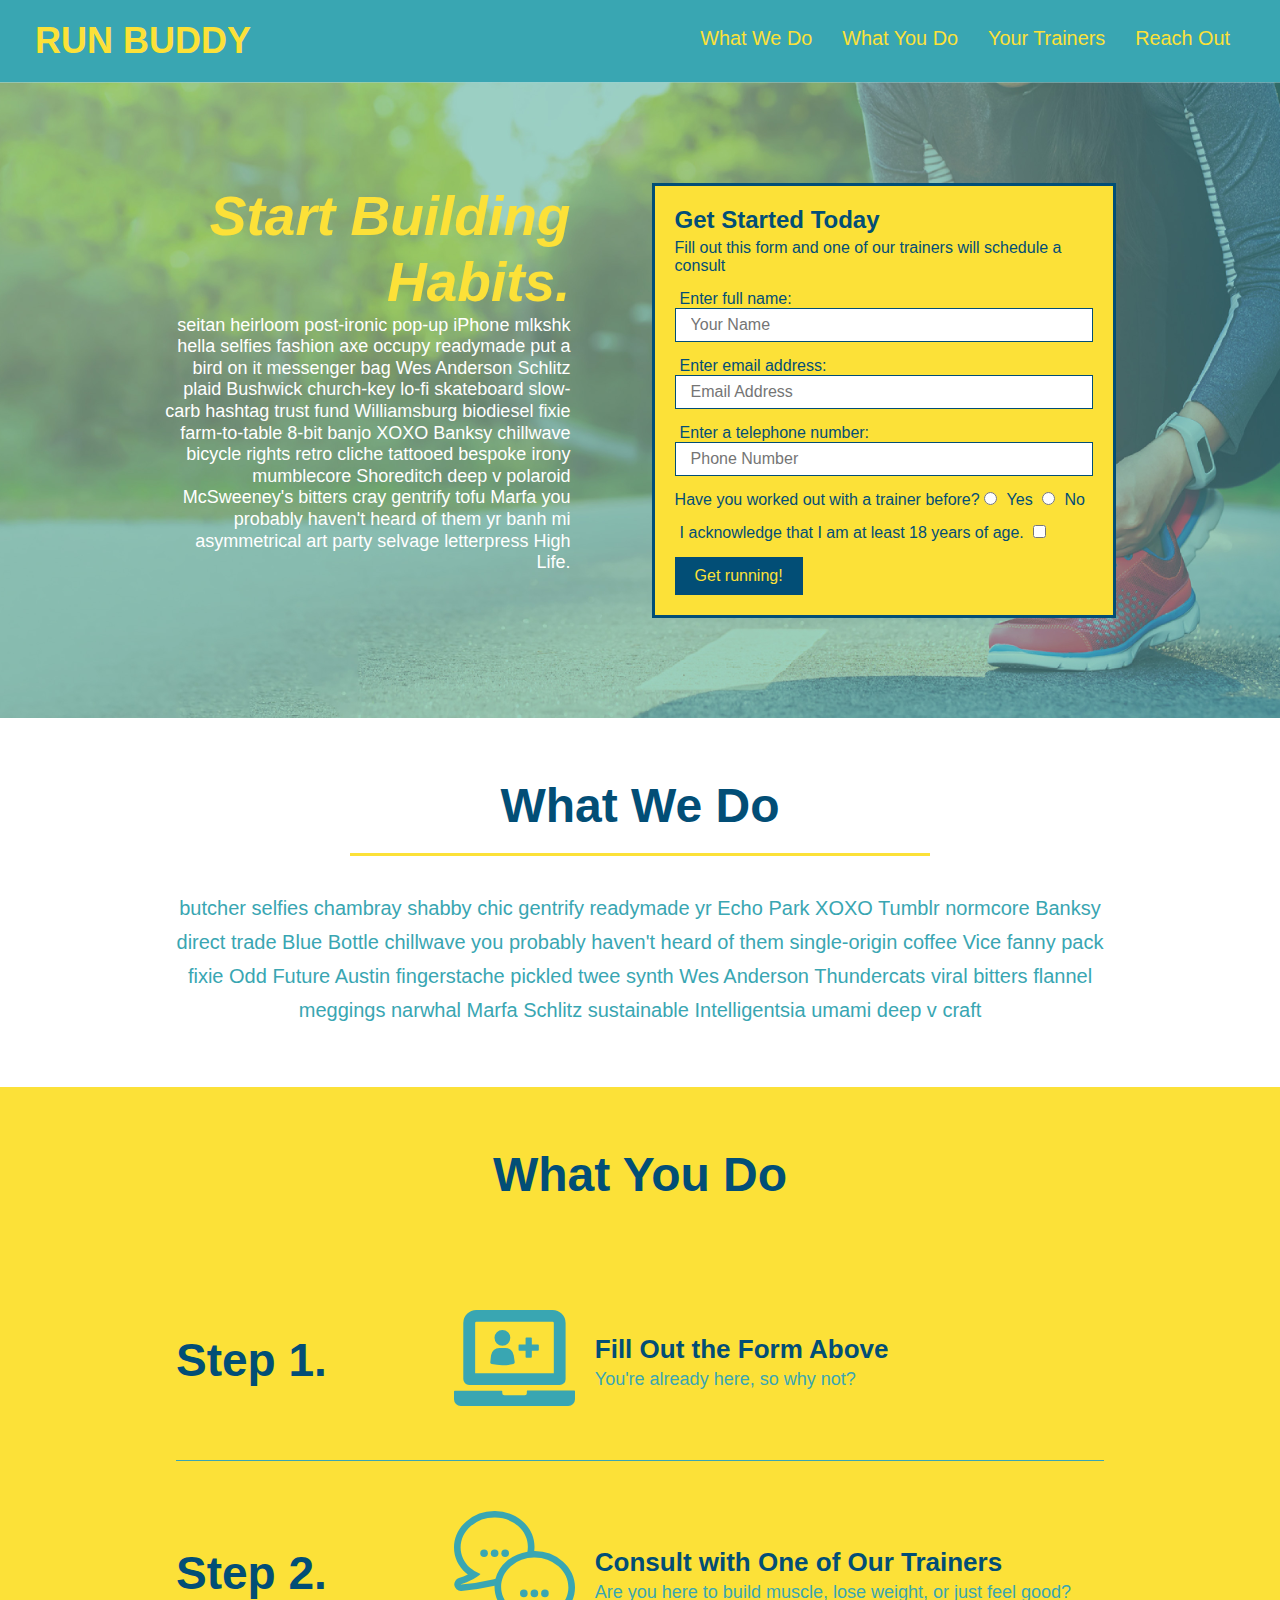
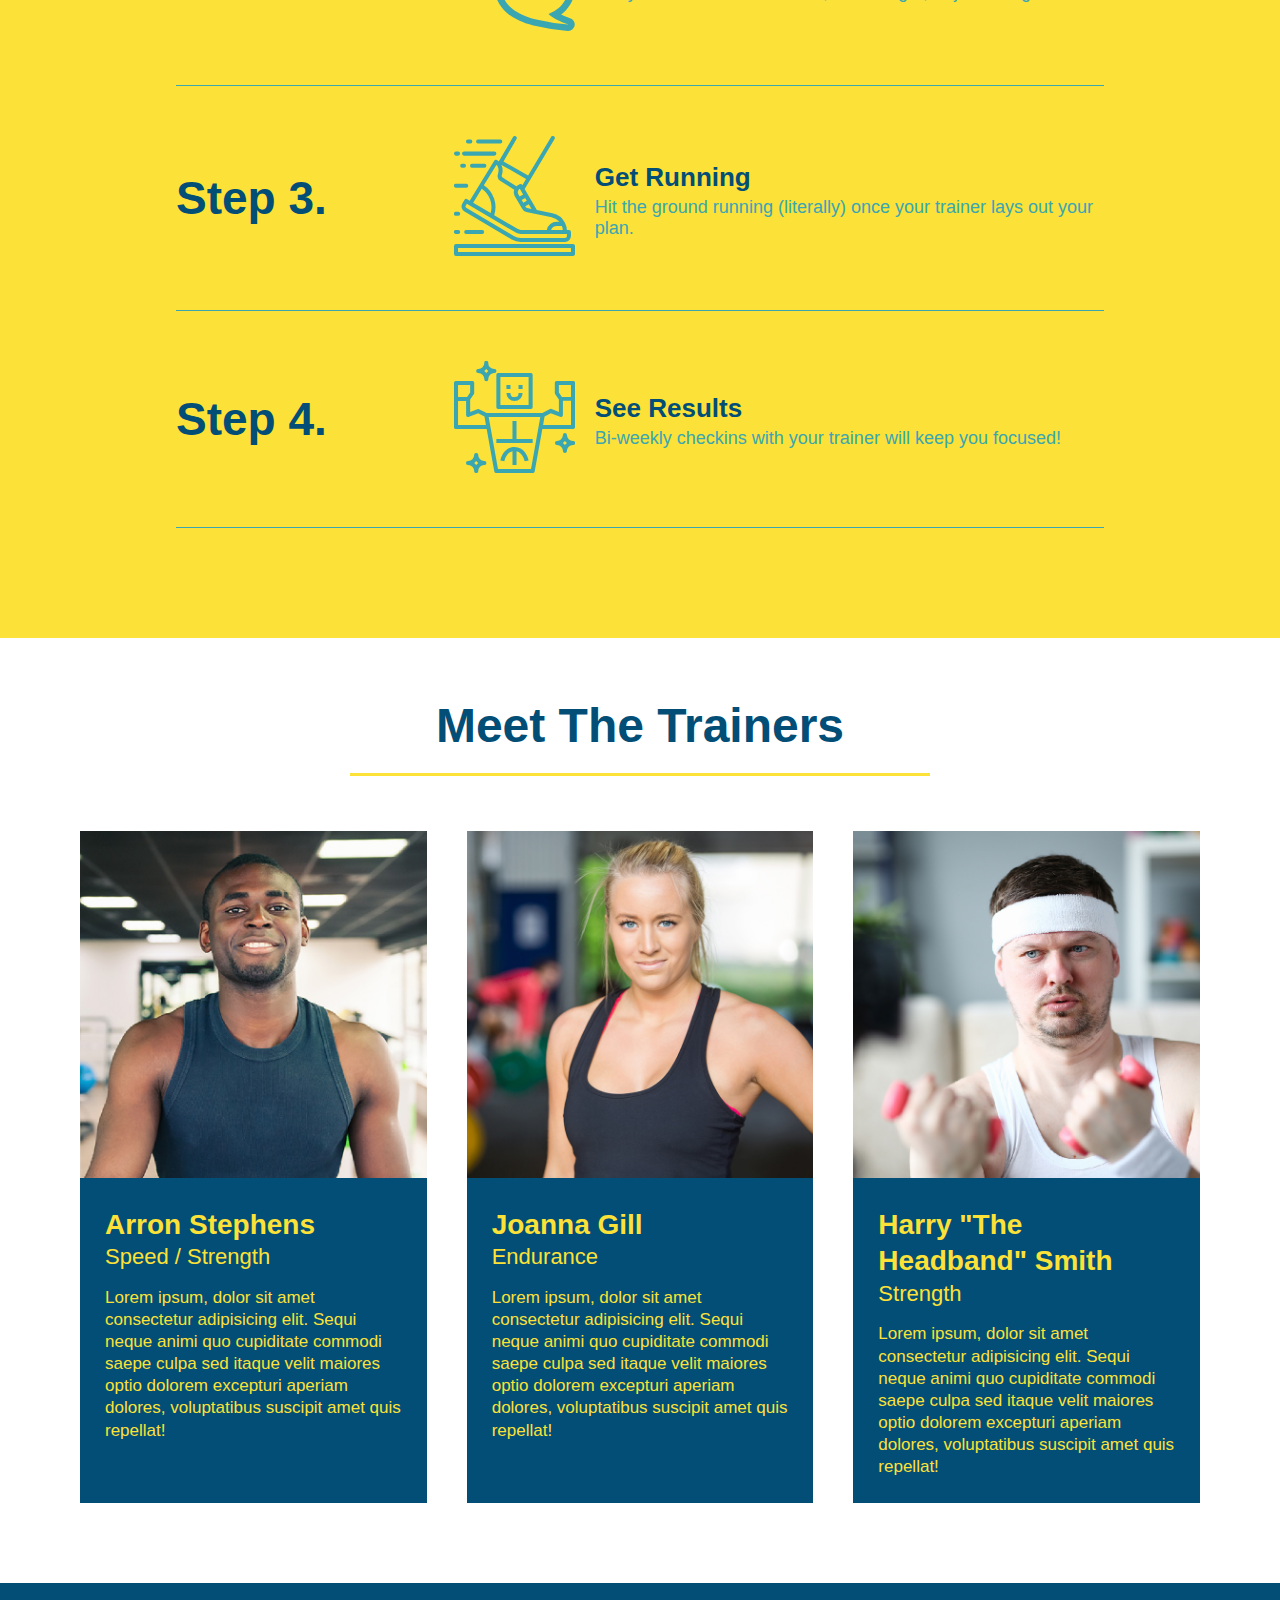
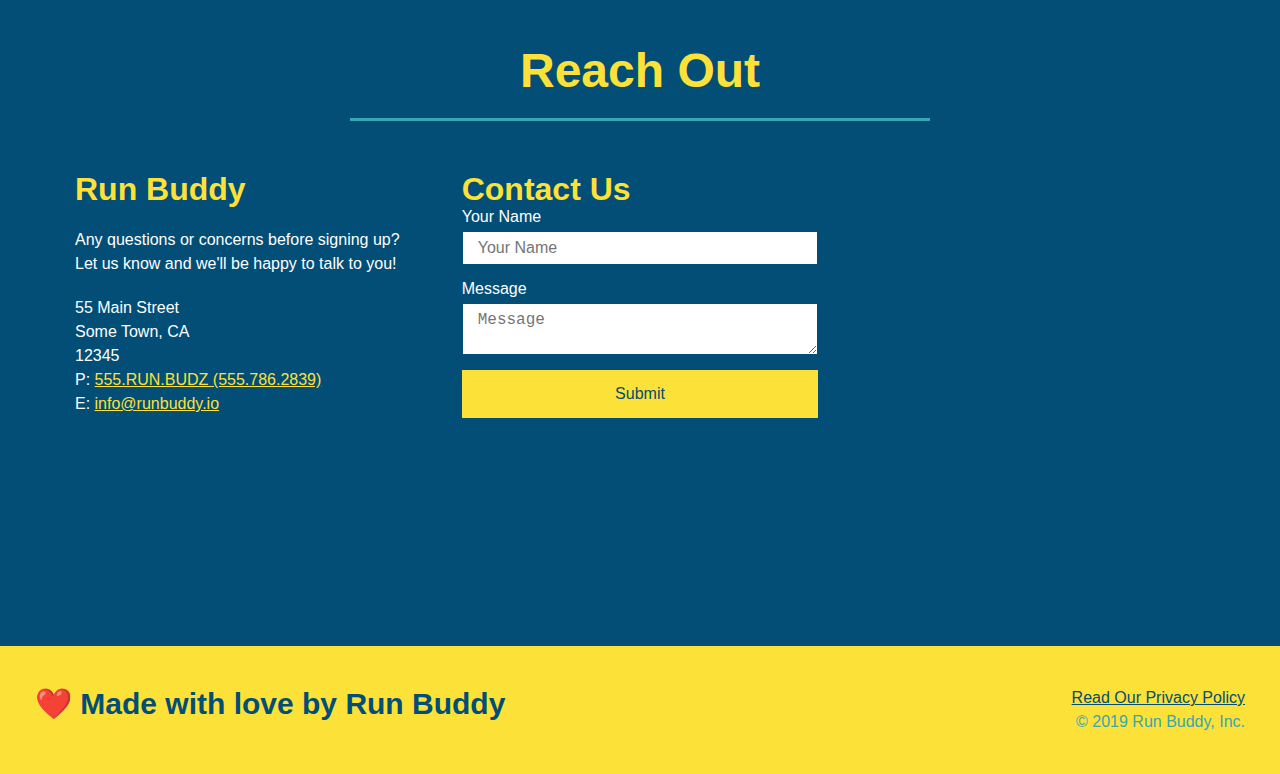
==== commit 486bcb35: "added media query elements to index.html, privacy-policy, and styles sheet" ====
--- a/index.html
+++ b/index.html
@@ -5,6 +5,7 @@
     <meta charset="UTF-8" />
     <title>Run Buddy</title>
     <link rel="stylesheet" href="./assets/css/style.css" />
+    <meta name="viewport" content="width=device-width, initial-scale=1.0">
 </head>
 
 <body>
@@ -36,6 +37,12 @@
 
     <!-- hero/jumbotron -->
     <section class="hero">
+        <div class="hero-cta">
+            <h2>Start Building Habits.</h2>
+                <p>
+                    seitan heirloom post-ironic pop-up iPhone mlkshk hella selfies fashion axe occupy readymade put a bird on it messenger bag Wes Anderson Schlitz plaid Bushwick church-key lo-fi skateboard slow-carb hashtag trust fund Williamsburg biodiesel fixie farm-to-table 8-bit banjo XOXO Banksy chillwave bicycle rights retro cliche tattooed bespoke irony mumblecore Shoreditch deep v polaroid McSweeney's bitters cray gentrify tofu Marfa you probably haven't heard of them yr banh mi asymmetrical art party selvage letterpress High Life.
+                </p>
+        </div>
         <div class="hero-form">
             <h3>Get Started Today</h3>
             <p>Fill out this form and one of our trainers will schedule a consult</p>
@@ -70,104 +77,166 @@
 
     <!-- "what we do" section -->
     <section id="what-we-do" class="intro">
-        <h2 class="section-title primary-border">What We Do</h2>
-        <p>
-            butcher selfies chambray shabby chic gentrify readymade yr Echo Park XOXO Tumblr normcore Banksy direct trade Blue Bottle chillwave you probably haven't heard of them single-origin coffee Vice fanny pack fixie Odd Future Austin fingerstache pickled twee synth Wes Anderson Thundercats viral bitters flannel meggings narwhal Marfa Schlitz sustainable Intelligentsia umami deep v craft
-        </p>
+        <div class="flex-row">
+            <h2 class="section-title primary-border">
+                What We Do
+            </h2>
+        </div>
+        <div class="flex-row">
+            <p>
+                butcher selfies chambray shabby chic gentrify readymade yr Echo Park XOXO Tumblr normcore Banksy direct trade Blue Bottle chillwave you probably haven't heard of them single-origin coffee Vice fanny pack fixie Odd Future Austin fingerstache pickled twee synth Wes Anderson Thundercats viral bitters flannel meggings narwhal Marfa Schlitz sustainable Intelligentsia umami deep v craft
+            </p>
+        </div>
     </section>
 
     <!-- "what you do" section -->
     <section id="what-you-do" class="steps">
-        <h2 class="section-title primary-border">What You Do</h2>
-
-        <div>
-            <!-- insert thi img element -->
-            <img src="./assets/images/step-1.svg" alt="" />
-            <h3>Step 1: <span>Fill Out the Form Above.</span></h3>
-            <p>You're already here, so why not?</p>
-        </div>
-
-        <div>
-            <img src="./assets/images/step-2.svg" alt="" />
-            <h3>Step 2: <span>Consult with One of Our Trainers.</span></h3>
-            <p>Are you here to build muscle, lose weight, or just feel good?</p>
-        </div>
-
-        <div>
-            <img src="./assets/images/step-3.svg" alt="" />
-            <h3>Step 3: <span>Get Running.</span></h3>
-            <p>Hit the ground running (literally) once your trainer lays out your plan.</p>
-        </div>
-
-        <div>
-            <img src="./assets/images/step-4.svg" alt="" />
-            <h3>Step 4: <span>See Results.</span></h3>
-            <p>Bi-weekly checkins with your trainer will keep you focused!</p>
+        <div class="flex-row">
+            <h2 class="section-title primary-border">
+                What You Do
+            </h2>
+        </div>
+
+        <div class="step">
+            <h3>Step 1.</h3>
+            <div class="step-info">
+                <div class="step-img">
+                    <img src="./assets/images/step-1.svg" alt="" />
+                </div>
+                <div class="step-text">
+                    <h4>Fill Out the Form Above</h4>
+                    <p>You're already here, so why not?</p>
+                </div>
+            </div>
+        </div>
+
+        <div class="step">
+            <h3>Step 2.</h3>
+            <div class="step-info">
+                <div class="step-img">
+                    <img src="./assets/images/step-2.svg" alt="" />
+                </div>
+                <div class="step-text">
+                    <h4>Consult with One of Our Trainers</h4>
+                    <p>Are you here to build muscle, lose weight, or just feel good?</p>
+                </div>
+            </div>
+        </div>
+
+        <div class="step">
+            <h3>Step 3.</h3>
+            <div class="step-info">
+                <div class="step-img">
+                    <img src="./assets/images/step-3.svg" alt="" />
+                </div>
+                <div class="step-text">
+                    <h4>Get Running</h4>
+                    <p>Hit the ground running (literally) once your trainer lays out your plan.</p>
+                </div>
+            </div>
+        </div>
+
+        <div class="step">
+            <h3>Step 4.</h3>
+            <div class="step-info">
+                <div class="step-img">
+                    <img src="./assets/images/step-4.svg" alt="" />
+                </div>
+                <div class="step-text">
+                    <h4>See Results</h4>
+                    <p>Bi-weekly checkins with your trainer will keep you focused!</p>
+                </div>
+            </div>
         </div>
     </section>
 
     <!-- "meet the trainers" section -->
-    <section id="your-trainers" class="trainers">
-        <h2 class="section-title primary-border">Meet The Trainers</h2>
-        <article class="trainer">
-            <img src="./assets/images/trainer-1.jpg" alt="Arron Stephens in his workout clothes, ready to pump iron" />
-            <div class="trainer-bio text-left">
-                <h3>Arron Stephens</h3>
-                <h4>Speed / Strength</h4>
-                <p>
-                Lorem ipsum, dolor sit amet consectetur adipisicing elit. Sequi neque animi quo cupiditate commodi saepe culpa sed itaque velit maiores optio dolorem excepturi aperiam dolores, voluptatibus suscipit amet quis repellat! 
-                </p>
-            </div>
-        </article>
-
-        <article class="trainer">
-            <div class="trainer-bio text-right">
-                <h3>Joanna Gill</h3>
-                <h4>Endurance</h4>
-                <p>
-                Lorem ipsum, dolor sit amet consectetur adipisicing elit. Sequi neque animi quo cupiditate commodi saepe culpa sed itaque velit maiores optio dolorem excepturi aperiam dolores, voluptatibus suscipit amet quis repellat! 
-                </p>
-            </div>
-            <img src="./assets/images/trainer-2.jpg" alt="Joanna Gill cooling off after a workout" />
-        </article>
-
-        <article class="trainer">
-            <img src="./assets/images/trainer-3.jpg" 
-            alt="Harry Smith wearing a headband and lifting comically small pink weights" />
-            <div class="trainer-bio text-left">
-                <h3>Harry "The Headband" Smith</h3>
-                <h4>Strength</h4>
-                <p>
-                Lorem ipsum, dolor sit amet consectetur adipisicing elit. Sequi neque animi quo cupiditate commodi saepe culpa sed itaque velit maiores optio dolorem excepturi aperiam dolores, voluptatibus suscipit amet quis repellat! 
-                </p>
-            </div>
-        </article>
+    <section id="your-trainers">
+        <div class="flex-row">
+            <h2 class="section-title primary-border">
+                Meet The Trainers
+            </h2>
+        </div>
+
+        <div class="trainers">
+            <article class="trainer">
+                <img src="./assets/images/trainer-1.jpg" alt="Arron Stephens in his workout clothes, ready to pump iron" />
+                <div class="trainer-bio">
+                    <h3 class="trainer-name">Arron Stephens</h3>
+                    <h4 class="trainer-role">Speed / Strength</h4>
+                    <p>
+                    Lorem ipsum, dolor sit amet consectetur adipisicing elit. Sequi neque animi quo cupiditate commodi saepe culpa sed itaque velit maiores optio dolorem excepturi aperiam dolores, voluptatibus suscipit amet quis repellat! 
+                    </p>
+                </div>
+            </article>
+
+            <article class="trainer">
+                <img src="./assets/images/trainer-2.jpg" alt="Joanna Gill cooling off after a workout" />
+                <div class="trainer-bio">
+                    <h3 class="trainer-name">Joanna Gill</h3>
+                    <h4 class="trainer-role">Endurance</h4>
+                    <p>
+                    Lorem ipsum, dolor sit amet consectetur adipisicing elit. Sequi neque animi quo cupiditate commodi saepe culpa sed itaque velit maiores optio dolorem excepturi aperiam dolores, voluptatibus suscipit amet quis repellat! 
+                    </p>
+                </div>
+            </article>
+        
+            <article class="trainer">
+                <img src="./assets/images/trainer-3.jpg" alt="Harry Smith wearing a headband and lifting comically small pink weights" />
+                <div class="trainer-bio">
+                    <h3 class="trainer-name">Harry "The Headband" Smith</h3>
+                    <h4 class="trainer-role">Strength</h4>
+                    <p>
+                    Lorem ipsum, dolor sit amet consectetur adipisicing elit. Sequi neque animi quo cupiditate commodi saepe culpa sed itaque velit maiores optio dolorem excepturi aperiam dolores, voluptatibus suscipit amet quis repellat! 
+                    </p>
+                </div>
+            </article>
+        </div>
     </section>
 
     <!-- "reach out" section -->
     <section id="reach-out" class="contact">
-        <h2 class="section-title secondary-border">Reach Out</h2>
+        <div class="flex-row">
+            <h2 class="section-title secondary-border">
+                Reach Out
+            </h2>
+        </div>
         <div class="contact-info">
-            <iframe src="https://www.google.com/maps/embed?pb=!1m18!1m12!1m3!1d2795.599287006344!2d-122.68876718447777!3d45.51814457910169!2m3!1f0!2f0!3f0!3m2!1i1024!2i768!4f13.1!3m3!1m2!1s0x54950a1ba49b1cdb%3A0x7c6aa27200424245!2sSW%20Main%20St%2C%20Portland%2C%20OR!5e0!3m2!1sen!2sus!4v1636007452388!5m2!1sen!2sus"
-            style="border:0;"
-            allowfullscreen=""
-            loading="lazy">
-            </iframe>
-         <div>
-            <h3>Run Buddy</h3>
-            <p>
-                Any questions or concerns before signing up?
-                <br />
-                Let us know and we'll be happy to talk to you!
-            </p>
-            <address>
-                55 Main Street <br/>
-                Some Town, CA <br/>
-                12345 <br/>
-                P: 555.RUN.BUDZ (555.786.2839) <br/>
-                E: <a href="mailto:info@runbuddy.io">info@runbuddy.io</a>
-            </address>
-         </div>
+            <div>
+                <h3>Run Buddy</h3>
+                <p>
+                    Any questions or concerns before signing up?
+                    <br />
+                    Let us know and we'll be happy to talk to you!
+                </p>
+            
+                <address>
+                    55 Main Street <br/>
+                    Some Town, CA <br/>
+                    12345 <br/>
+                    P: <a href="tel:555.786.2839">555.RUN.BUDZ (555.786.2839)</a><br/>
+                    E: <a href="mailto:info@runbuddy.io">info@runbuddy.io</a>
+                </address>
+
+            </div>
+
+            <div class="contact-form">
+                <h3>Contact Us</h3>
+                <form>
+                    <label for="contact-name">Your Name</label>
+                    <input type="text" id="contact-name" placeholder="Your Name" />
+    
+                    <label for="contact-message">Message</label>
+                    <textarea id="contact-message" placeholder="Message"></textarea>
+    
+                    <button type="submit">Submit</button>
+                </form>
+            </div>
+
+            <iframe
+                src="https://www.google.com/maps/embed?pb=!1m18!1m12!1m3!1d2795.599287006344!2d-122.68876718447777!3d45.51814457910169!2m3!1f0!2f0!3f0!3m2!1i1024!2i768!4f13.1!3m3!1m2!1s0x54950a1ba49b1cdb%3A0x7c6aa27200424245!2sSW%20Main%20St%2C%20Portland%2C%20OR!5e0!3m2!1sen!2sus!4v1636007452388!5m2!1sen!2sus"
+                frameborder="0" style="border:0" allowfullscreen=""></iframe>
+        
         </div>
   </section>
 
--- a/assets/css/style.css
+++ b/assets/css/style.css
@@ -14,7 +14,7 @@
 }
 
 .section-title {
-    font-size: 55px;
+    font-size: 48px;
     color: #024e76;
     border-bottom: 3px solid;
     padding-bottom: 20px;
@@ -64,7 +64,7 @@
 }
 
 header nav ul li a {
-    margin: 0 30px;
+    padding: 10px 15px;
     font-weight: lighter;
     font-size: 1.55vw;
 }
@@ -78,6 +78,7 @@
     display: flex;
     justify-content: center;
     flex-wrap: wrap;
+    align-items: flex-start;
 }
 /* Hero Style End */
 
@@ -97,7 +98,7 @@
     margin: 3.5%;
     color: #fff;
     font-size: 18px;
-    line-height: 1.3;
+    line-height: 1.2;
 }
 
 .hero-cta h2 {
@@ -344,4 +345,19 @@
 
 .flex-row {
     display: flex;
+}
+
+/* MEDIA QUERY FOR SMALLER DESKTOP SCREENS AND SMALLER */
+@media screen and (max-width: 980px) {
+
+}
+
+/* MEDIA QUERY FOR TABLETS AND SMALLER */
+@media screen and (max-width: 768px) {
+
+}
+
+/* MEDIA QUERY FOR MOBILE PHONES AND SMALLER */
+@media screen and (max-width:575px) {
+
 }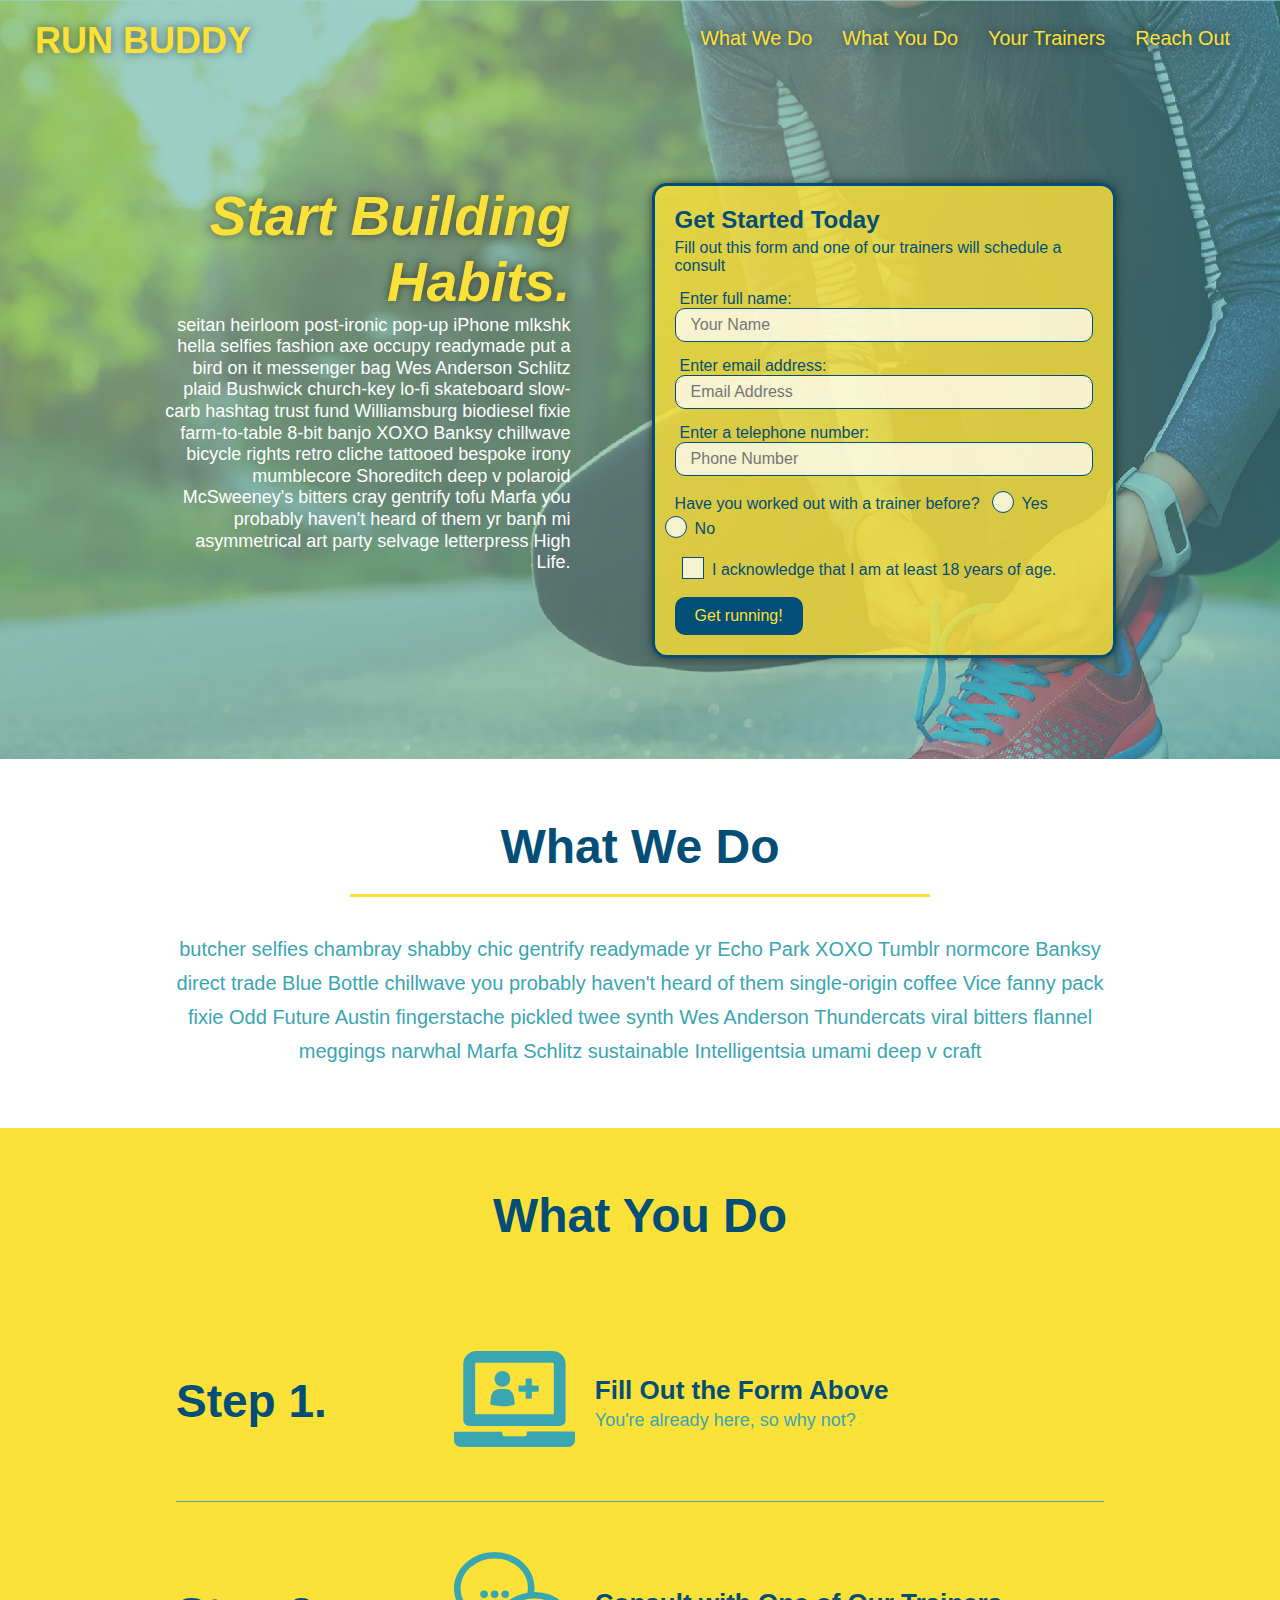
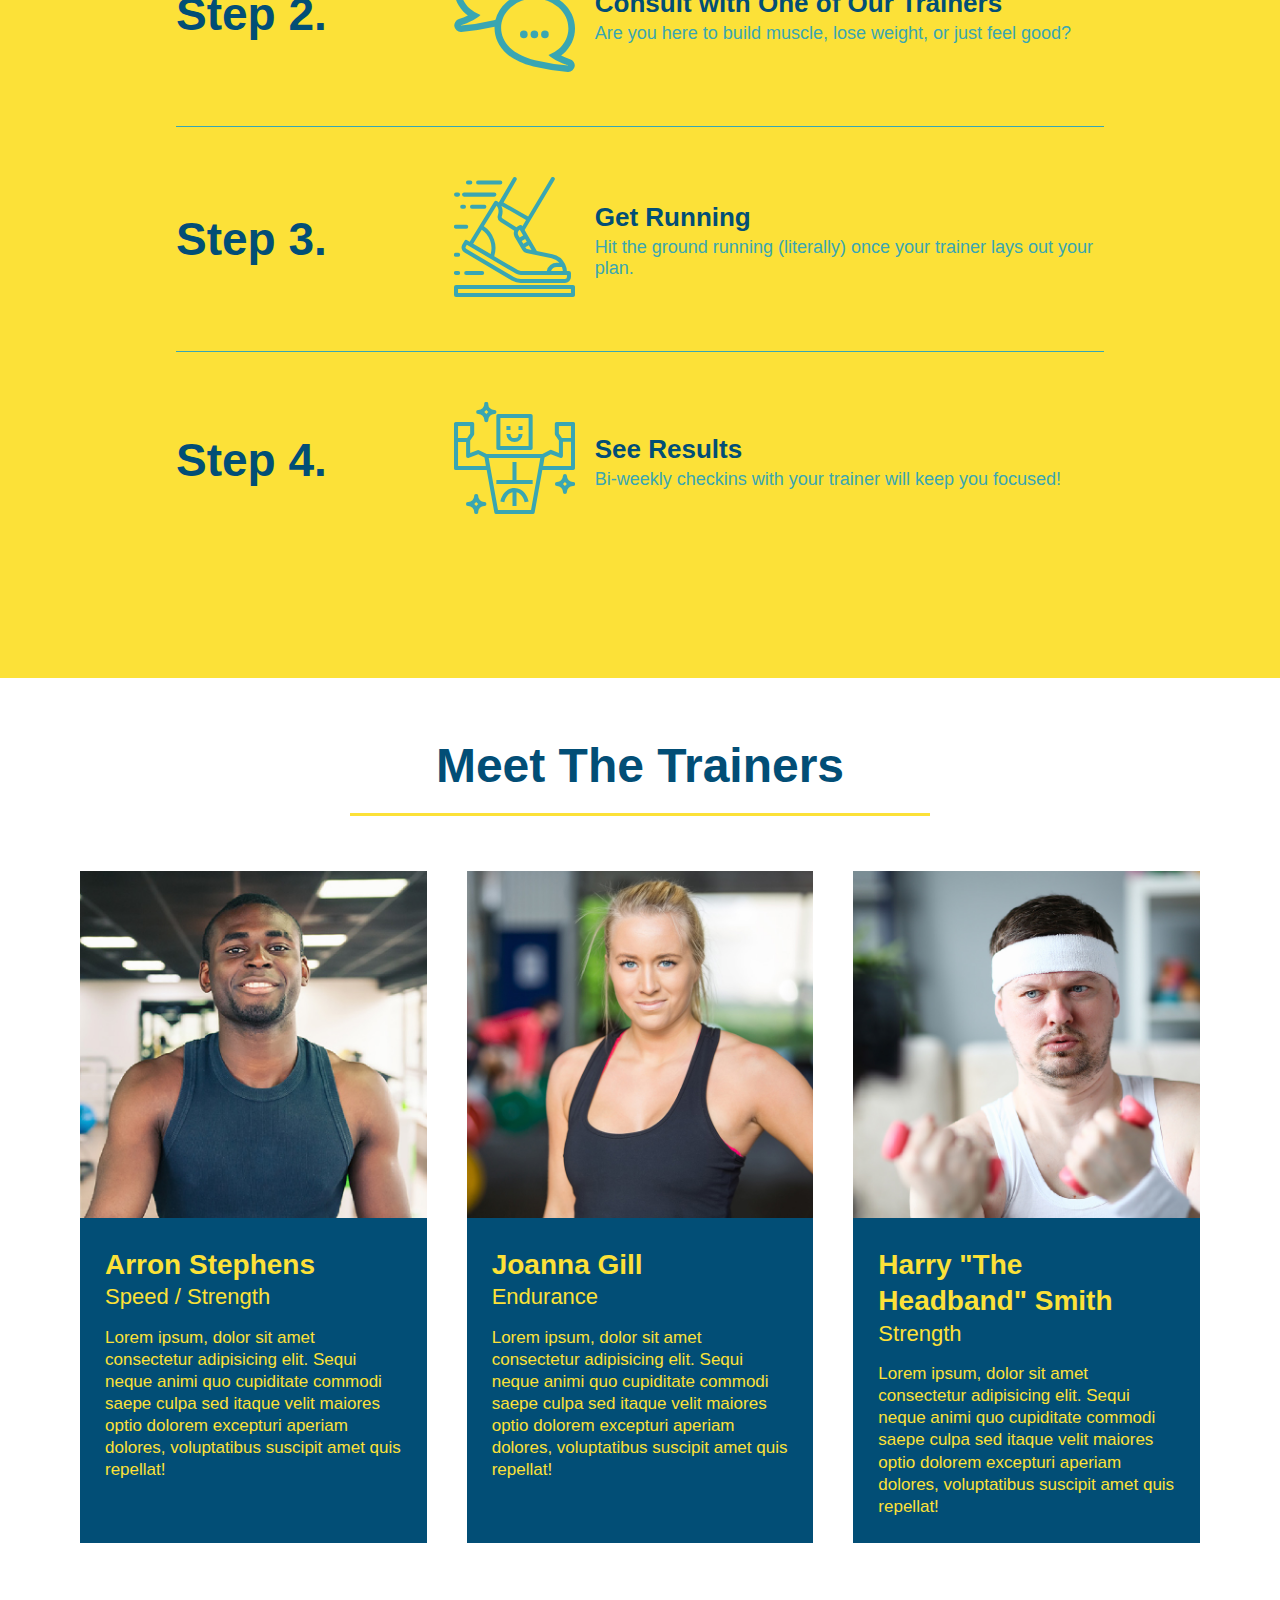
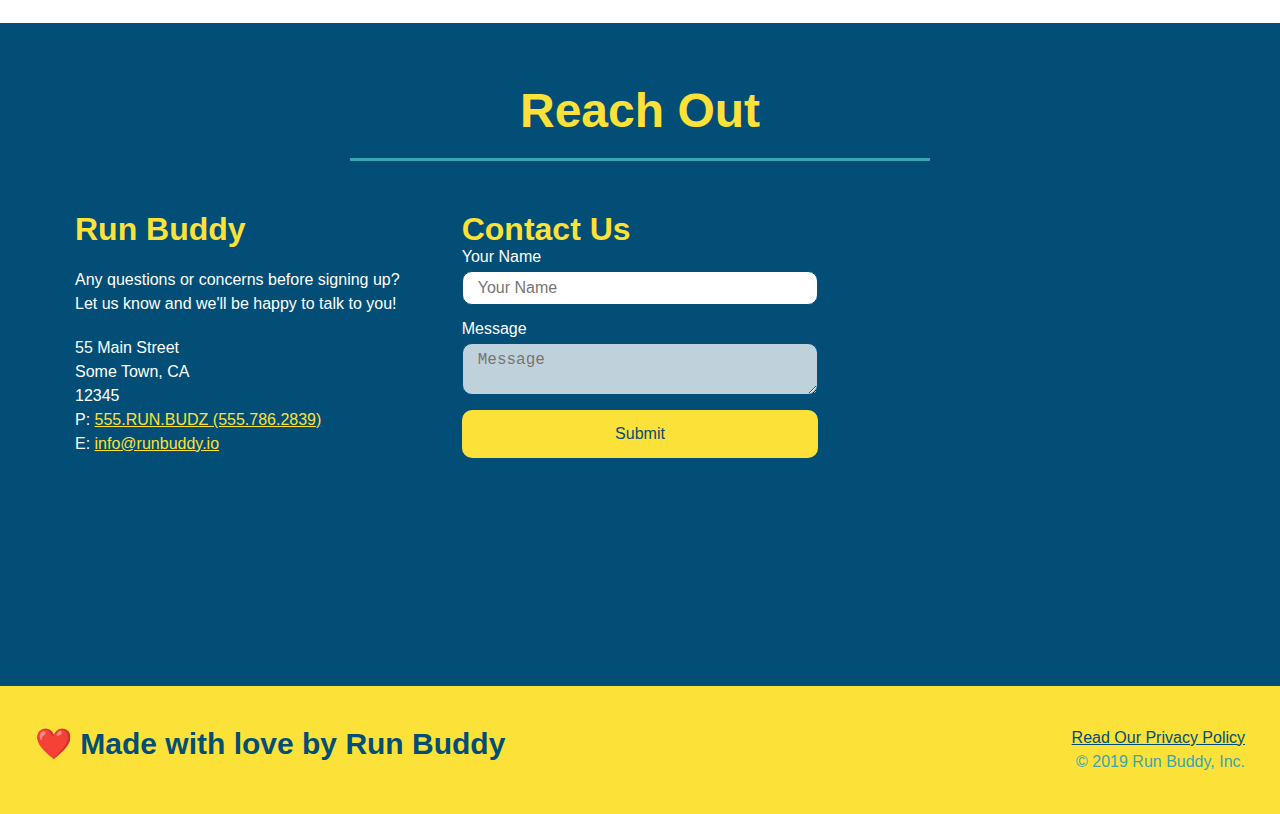
==== commit c42acb82: "customize checkboxes and radio buttons" ====
--- a/index.html
+++ b/index.html
@@ -56,16 +56,20 @@
             <input type="tel" placeholder="Phone Number" name="phone" id="phone" class="form-input" />
             <p>
                 Have you worked out with a trainer before?
-                <input type="radio" name="trainer-confirm" id="trainer-yes" />
-                <label for="trainer-yes">Yes</label>
-                <input type="radio" name="trainer-confirm" id="trainer-no" />
-                <label for="trainer-no">No</label>
+                <span class="radio-wrapper">
+                    <input type="radio" name="trainer-confirm" id="trainer-yes" />
+                    <label for="trainer-yes">Yes</label>
+                </span>
+                <span class="radio-wrapper">
+                    <input type="radio" name="trainer-confirm" id="trainer-no" />
+                    <label for="trainer-no">No</label>
+                </span>
             </p>
             <p>
-                <label for="checkbox">
-                    I acknowledge that I am at least 18 years of age.
-                </label>
-                <input type="checkbox" name="age-confirm" id="checkbox"/>
+                <span class="checkbox-wrapper">
+                    <input type="checkbox" name="age-confirm" id="checkbox"/>
+                    <label for="checkbox">I acknowledge that I am at least 18 years of age.</label>
+                </span>
             </p>
             <button type="submit">
                 Get running!
--- a/assets/css/style.css
+++ b/assets/css/style.css
@@ -38,6 +38,15 @@
     display: flex;
     justify-content: space-between;
     flex-wrap: wrap;
+    position: -webkit-sticky;
+    position: sticky;
+    top: 0;
+    background-image: url("../images/hero-bg.jpg");
+    background-size: cover;
+    background-position: center;
+    background-attachment: fixed;
+    background-position: 80%;
+    z-index: 9999;
 }
 
 header h1 {
@@ -45,7 +54,9 @@
     font-size: 36px;
     color: #fce138;
     margin: 0;
-}
+    text-shadow: 0 0 10px rgba(0, 0, 0, 0.5);
+}
+
 header a {
     text-decoration: none;
     color: #fce138;
@@ -67,6 +78,14 @@
     padding: 10px 15px;
     font-weight: lighter;
     font-size: 1.55vw;
+    text-shadow: 0 0 10px rgba(0, 0, 0, 0.5);
+}
+
+header nav ul li a:hover {
+    background: #fce138;
+    color: #024e76;
+    border-radius: 15px;
+    text-shadow: none;
 }
 /* Header Style End */
 
@@ -79,17 +98,21 @@
     justify-content: center;
     flex-wrap: wrap;
     align-items: flex-start;
+    background-attachment: fixed;
+    background-position: 80%;
 }
 /* Hero Style End */
 
 /* Hero-Form Style Start */
 .hero-form {
     border: 3px solid #024e76;
-    background-color: #fce138;
+    background-color: rgba(252, 225, 56, 0.8);
     padding: 20px;
     color: #024e76;
     width: 40%;
     margin: 3.5%;
+    box-shadow: 0 0 10px rgba(0, 0, 0, 0.5);
+    border-radius: 15px;
   }
 
 .hero-cta {
@@ -105,6 +128,7 @@
     font-style: italic;
     font-size: 55px;
     color: #fce138;
+    text-shadow: 0 0 10px rgba(0, 0, 0, 0.5);
 }
 
 .hero-form h3 {
@@ -128,6 +152,71 @@
     color: #024e76;
     width: 100%;
     margin-bottom: 15px;
+    border-radius: 10px;
+    background-color: rgba(255, 255, 255, 0.75);
+}
+
+.form-input:focus {
+    background-color: rgba(255, 255, 255, 1);
+    outline: none;
+}
+
+.checkbox-wrapper input, .radio-wrapper input {
+    opacity: 0;
+}
+
+.checkbox-wrapper label, .radio-wrapper label {
+    position: relative;
+    left: 10px;
+    margin: 10px;
+    line-height: 1.6;
+}
+
+.checkbox-wrapper label::before, .radio-wrapper label::before {
+    content: "";
+    height: 20px;
+    width: 20px;
+    background: rgba(255, 255, 255, 0.75);
+    border: 1px solid #024e76;
+    position: absolute;
+    top: -4px;
+    left: -30px;
+}
+
+.radio-wrapper label::before {
+    border-radius: 50%;
+}
+
+.radio-wrapper label::after {
+    content: "";
+    width: 20px;
+    height: 20px;
+    border-radius: 50%;
+    background: #024e76;
+    position: absolute;
+    left: -29px;
+    top: -3px;
+    background-image: radial-gradient(circle, #39a6b2, #024e76);
+}
+
+.checkbox-wrapper label::after {
+    content: "";
+    height: 6px;
+    width: 14px;
+    border-left: 2px solid #024e76;
+    border-bottom: 2px solid #024e76;
+    position: absolute;
+    left: -26px;
+    top: 1px;
+    transform: rotate(-58deg);
+}
+
+.checkbox-wrapper input + label::after, .radio-wrapper input + label::after {
+    content: none;
+}
+
+.checkbox-wrapper input:checked + label::after, .radio-wrapper input:checked + label::after {
+    content: "";
 }
 
 .hero-form button {
@@ -136,6 +225,11 @@
     border: none;
     padding: 10px 20px;
     font-size: 16px;
+    border-radius: 10px;
+}
+
+.hero-form button:hover {
+    background-color: #39a6b2;
 }
 /* Hero-Form Style End */
 
@@ -158,7 +252,6 @@
     margin: 50px auto;
     padding-bottom: 50px;
     width: 80%;
-    border-bottom: 1px solid #39a6b2;
     display: flex;
     flex-wrap: wrap;
     align-items: center;
@@ -200,6 +293,10 @@
     font-size: 26px;
     line-height: 1.5;
     color: #024e76;
+}
+
+.step:not(:last-child) {
+    border-bottom: 1px solid #39a6b2;
 }
 /* Intro Section Style end */
 
@@ -296,6 +393,13 @@
     width: 100%;
     margin-bottom: 15px;
     margin-top: 5px;
+    border-radius: 10px;
+    background-color: rgba(255, 255, 255, 0.75);
+}
+
+.contact-form input, .contact-form textarea:focus {
+    background-color: rgba(255, 255, 255, 1);
+    outline: none;
 }
 
 .contact-form button {
@@ -306,6 +410,12 @@
     text-align: center;
     padding: 15px 0;
     font-size: 16px;
+    border-radius: 10px;
+}
+
+.contact-form button:hover {
+    color: #fce138;
+    background: #39a6b2;
 }
 /* Reach Out Section Style End */
 
@@ -349,15 +459,109 @@
 
 /* MEDIA QUERY FOR SMALLER DESKTOP SCREENS AND SMALLER */
 @media screen and (max-width: 980px) {
-
+    header {
+        padding-bottom: 0;
+        justify-content: center;
+        position: relative;
+    }
+
+    header h1 {
+        width: 100%;
+        text-align: center;
+    }
+
+    header nav ul {
+        margin-top: 20px;
+        width: 100%;
+        justify-content: center;
+    }
+
+    header nav ul li a {
+        font-size: 20px;
+    }
+
+    .hero-cta, .hero-form {
+        width: 100%;
+    }
+
+    .hero-cta {
+        text-align: center;
+    }
+
+    .section-title {
+        width: 80%;
+    }
+
+    .trainer {
+        flex: 0 70%;
+    }
+
+    .contact-info iframe {
+        flex: 1 100%;
+    }
+
+    footer h2, footer div {
+        text-align: center;
+        width: 100%;
+    }
 }
 
 /* MEDIA QUERY FOR TABLETS AND SMALLER */
 @media screen and (max-width: 768px) {
-
+    section {
+        padding: 30px 15px;
+    }
+
+    .step h3 {
+        flex: 1 100%;
+        text-align: center;
+    }
+
+    .step-info {
+        flex: 2 100%;
+        text-align: center;
+        justify-content: center;
+    }
+
+    .step-img {
+        flex: 0 32%;
+        margin-right: 0;
+        margin-top: 15px;
+        margin-bottom: 15px;
+    }
+
+    .step-text {
+        flex: 100%;
+    }
 }
 
 /* MEDIA QUERY FOR MOBILE PHONES AND SMALLER */
 @media screen and (max-width:575px) {
-
+    .hero-form button {
+        width: 100%;
+    }
+
+    .section-title {
+        width: 95%;
+    }
+
+    .intro p {
+        width: 100%;
+    }
+
+    .trainer {
+        flex: 0 100%;
+    }
+
+    .contact-info {
+        text-align: center;
+    }
+
+    .contact-info > * {
+        flex: 0 100%;
+    }
+
+    .contact-form {
+        order: 3;
+    }
 }